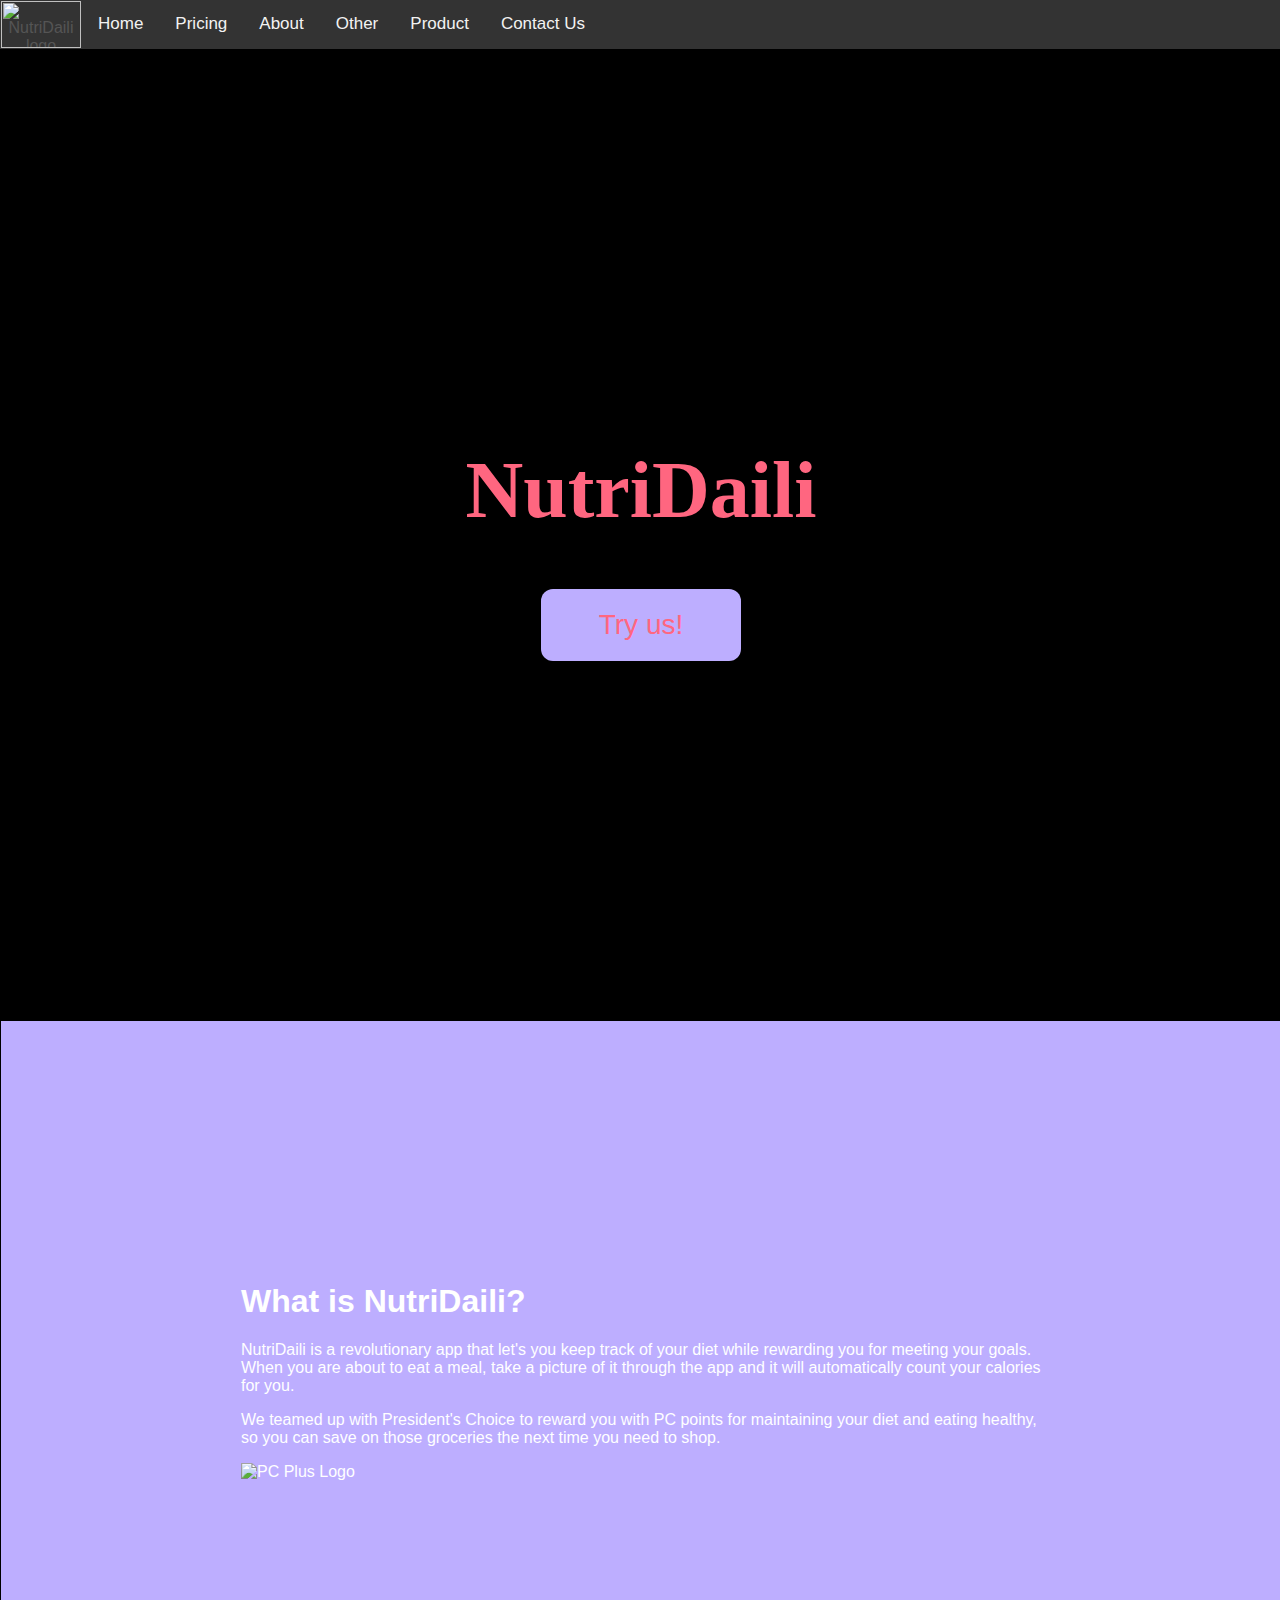
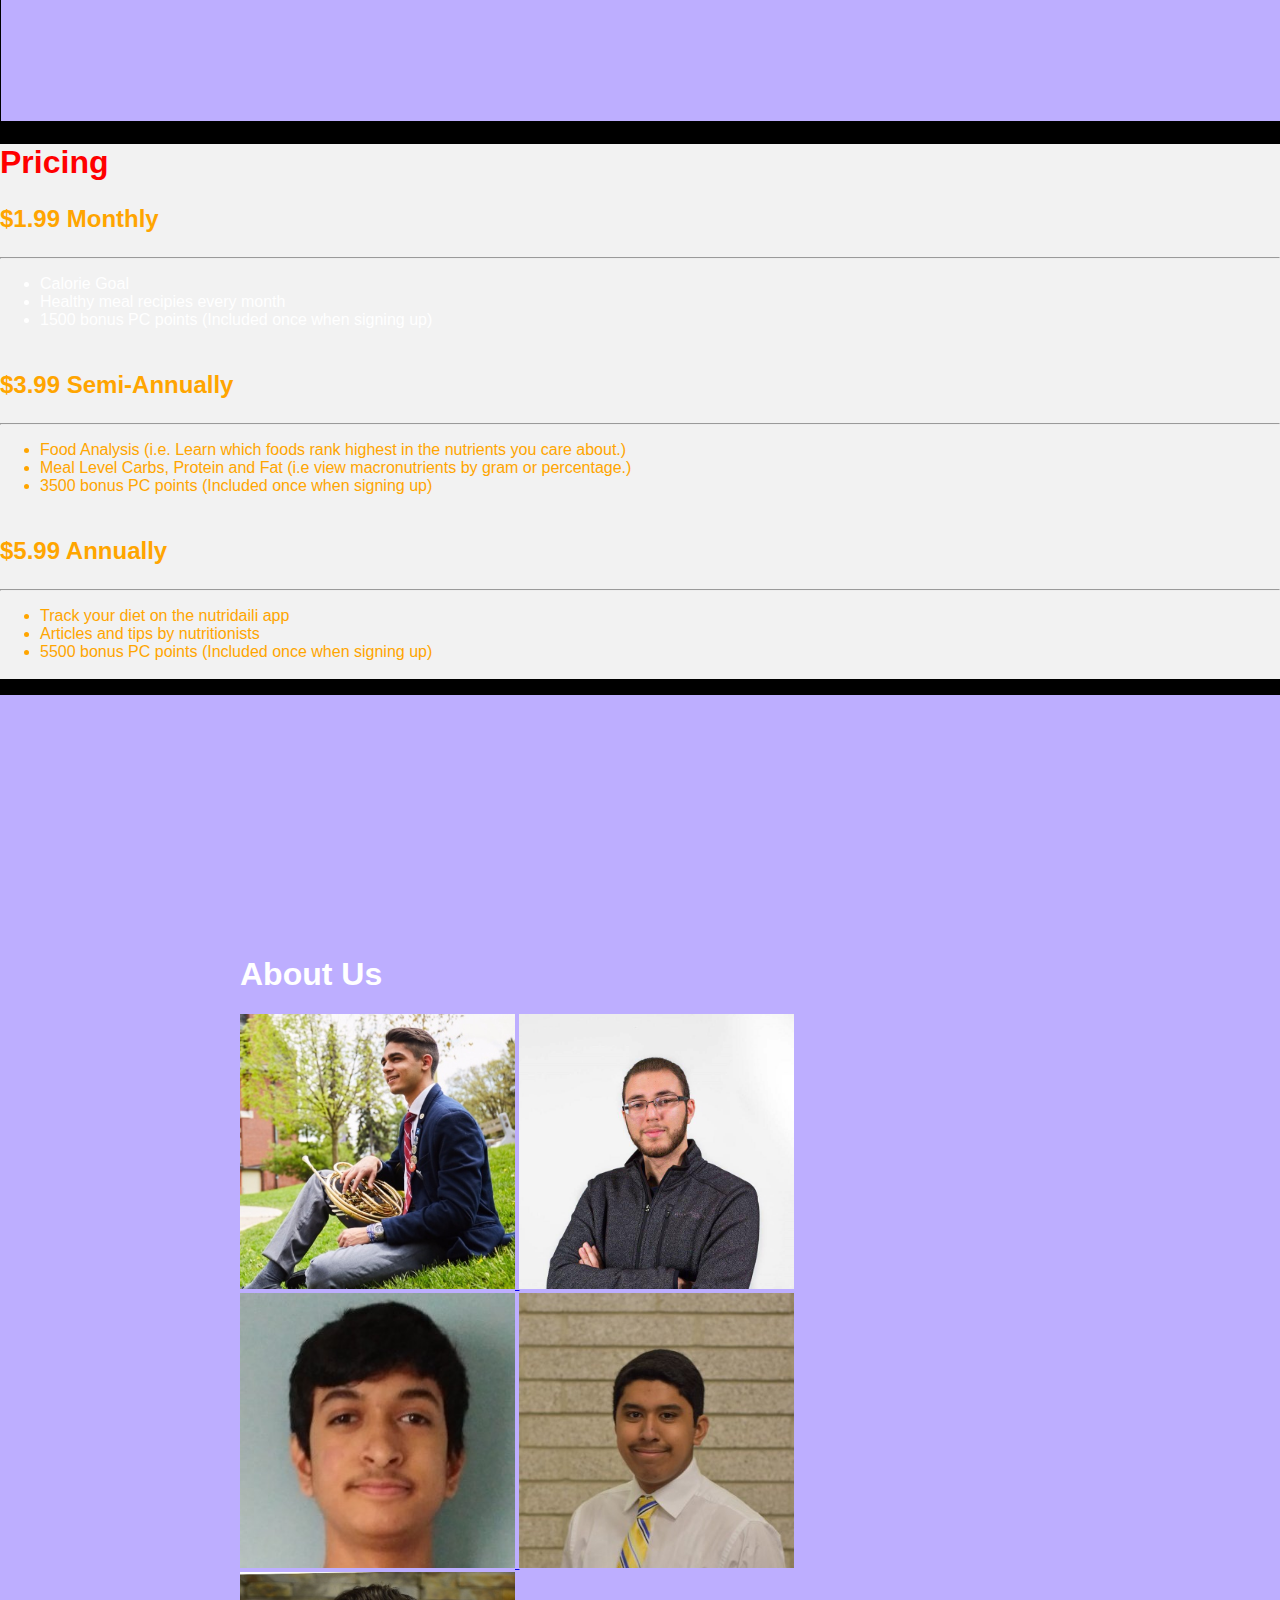
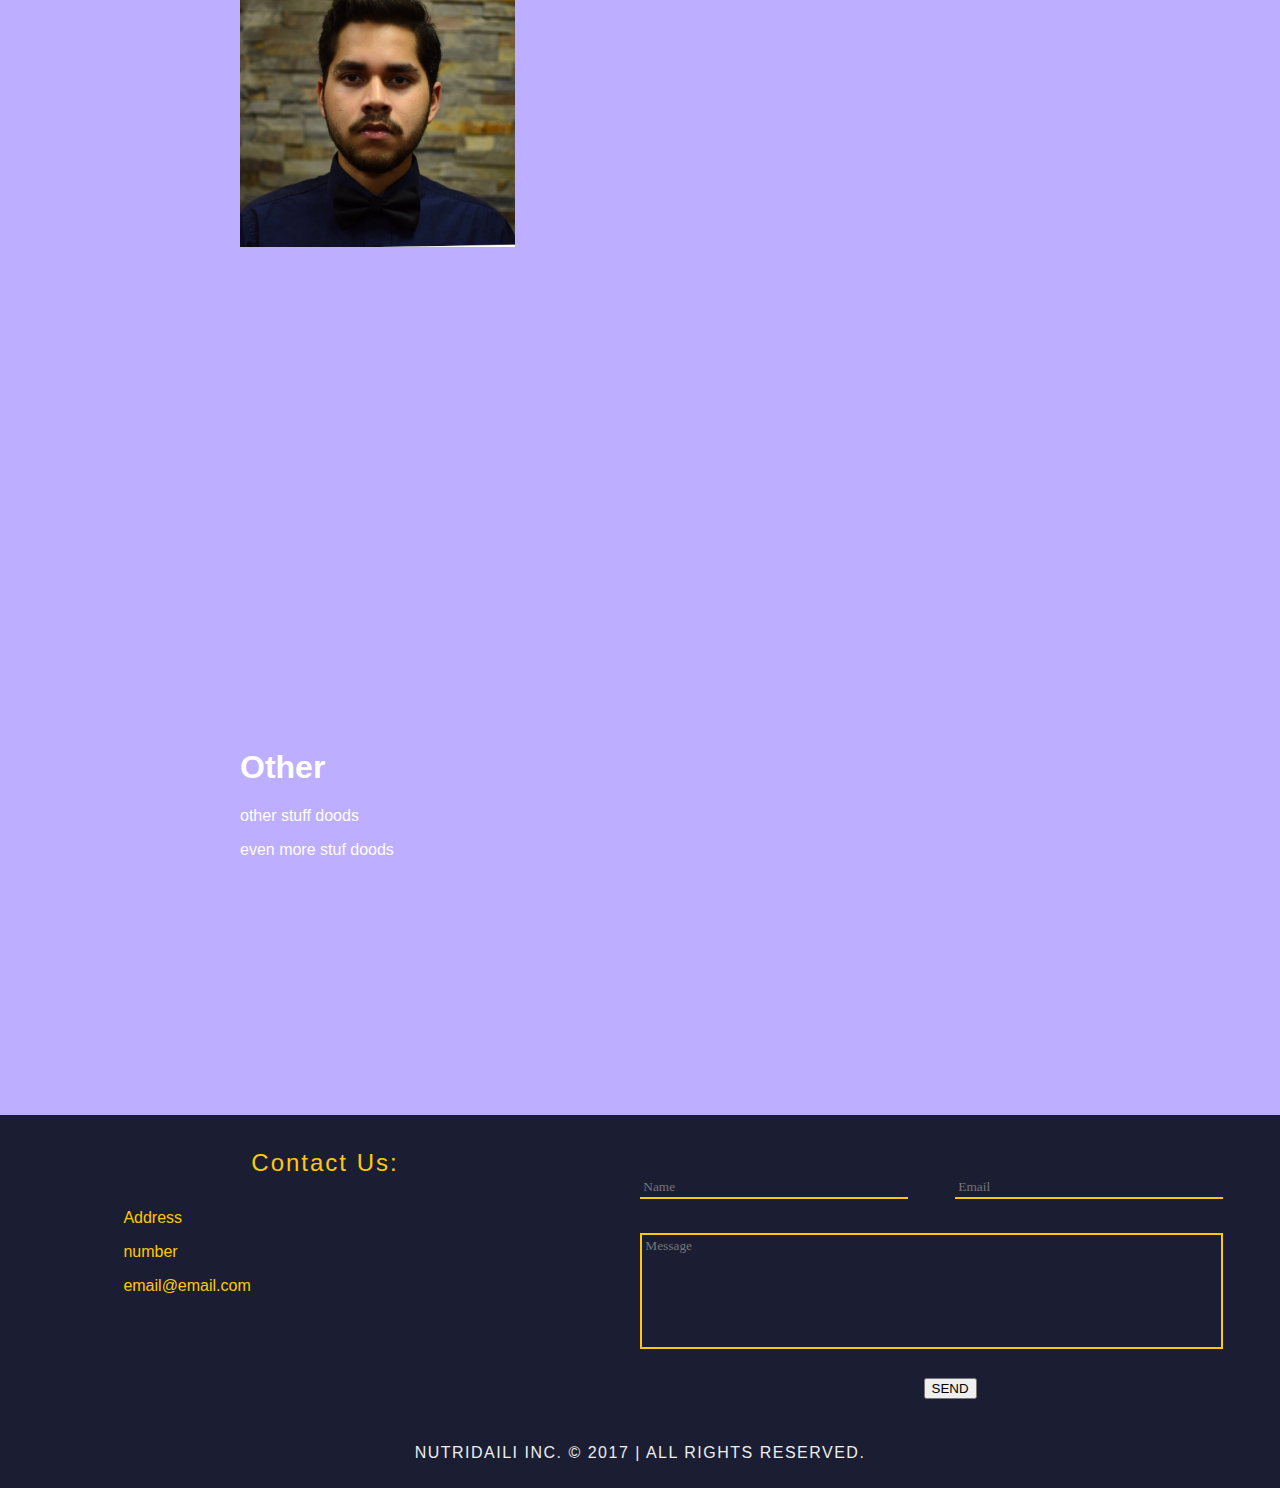
==== index.html @ c92d76b8 "modified pricing" ====
﻿<DOCTYPE! html>
<html>

<head>
  <link rel="StyleSheet" href="style.css">
  <meta charset="utf-8" />
  <title style="text-align:center;"> NutriDaili </title style="text-align:center;">
  <meta name="Developers" content="FaizChishtie, Rohyr, wazaf0704, arese1999, amous123">
  <link href="about_style.css" type="text/css" rel="StyleSheet">
  <script type="text/javascript">
      function toggle_visibility(id) {
          var e = document.getElementById(id);
          if (e.style.display == 'block')
              e.style.display = 'none';
          else
              e.style.display = 'block';
      }
  </script>
  <meta name="viewport" content="width=device-width, initial-scale=1.0">
</head>
<body>

<div class="topnav" id="myTopnav">
  <img src="image1.JPG" alt="NutriDaili logo" width="80" height="47">
  <a href="index.html">Home</a>
  <a href="#pricing">Pricing</a>
  <a href="#about">About</a>
  <a href="#other">Other</a>
  <a href="product.html">Product</a>
  <a href="#contact">Contact Us</a>
</div>

<div class="main">
  <header>
     <h1 id="MainTitle">NutriDaili</h1>
     <a href="product.html"> <button class="button"> Try us! </button></a>
  </header>


  <article>
    <h1>What is NutriDaili?</h1>
    <p>NutriDaili is a revolutionary app that let's you keep track of your diet while rewarding you for meeting your goals. When you are about to eat a meal, take a picture of it through the app and it will automatically count your calories for you.</p>
    <p>We teamed up with President's Choice to reward you with PC points for maintaining your diet and eating healthy, so you can save on those groceries the next time you need to shop.</p>
    <img src="pc-plus-logo.png" alt="PC Plus Logo">
  </article>

 </div>

<div class = "pricing">
<h1> <font color="red"> Pricing </font></h1>
<h2><p>$1.99 Monthly</p> </h2><hr>

<ul> 

	<font color="white">
	<li>Calorie Goal</li>
	<li>Healthy meal recipies every month</li>
	<li>1500 bonus PC points (Included once when signing up)</li>
	</font>
<br>

</ul>
<h2><p>$3.99 Semi-Annually</p> </h2><hr> 
<ul> 


	<li>Food Analysis (i.e. Learn which foods rank highest in the nutrients you care about.)</li>
	<li>Meal Level Carbs, Protein and Fat (i.e view macronutrients by gram or percentage.)</li>
	<li>3500 bonus PC points (Included once when signing up)</li>

<br>
</ul>

<h2><p>$5.99 Annually</p> </h2><hr>  
<ul> 


	<li>Track your diet on the nutridaili app</li>
	<li>Articles and tips by nutritionists</li>
	<li>5500 bonus PC points (Included once when signing up)</li>

<br>

</ul>

</div>

  <article id="about">
    <div id="faiz-up" class="up-pos">
        <div id="up-wrapper">
            <div id="up-container">
	        <h3 style="color: black;">Faizaan Chishtie</h3>
                <p style="color: black;">He is a gent</p>
                <p><a href="javascript:void(0)" onclick="toggle_visibility('faiz-up');">Close</a></p>
            </div>
        </div>
    </div>
    <div id="alex-up" class="up-pos">
        <div id="up-wrapper">
            <div id="up-container">
	        <h3 style="color: black;">Alex Moussa</h3>
                <p style="color: black;">He is a gent</p>
                <p><a href="javascript:void(0)" onclick="toggle_visibility('alex-up');">Close</a></p>
            </div>
        </div>
    </div>
    <div id="rohan-up" class="up-pos">
        <div id="up-wrapper">
            <div id="up-container">
	        <h3 style="color: black;">Rohan Prasad</h3>
                <p style="color: black;">He is a gent</p>
                <p><a href="javascript:void(0)" onclick="toggle_visibility('rohan-up');">Close</a></p>
            </div>
        </div>
    </div>
    <div id="anton-up" class="up-pos">
        <div id="up-wrapper">
            <div id="up-container">
	        <h3 style="color: black;">Antonio Resendiz Jr.</h3>
                <p style="color: black;">He is a gent</p>
                <p><a href="javascript:void(0)" onclick="toggle_visibility('anton-up');">Close</a></p>
            </div>
        </div>
    </div>
    <div id="waleed-up" class="up-pos">
        <div id="up-wrapper">
            <div id="up-container">
	        <h3 style="color: black;">Waleed Zafar</h3>
                <p style="color: black;">He is a gent</p>
                <p><a href="javascript:void(0)" onclick="toggle_visibility('waleed-up');">Close</a></p>
            </div>
        </div>
    </div>
    <h1>About Us</h1>
    <a href="javascript:void(0)" onclick="toggle_visibility('faiz-up');">
    	<img src="faiz.jpg" alt="Faiz" style="width:275px;height:275px;">
    </a>
    <a href="javascript:void(0)" onclick="toggle_visibility('alex-up');">
    	<img src="alex.jpg" alt="Alex" style="width:275px;height:275px;">
    </a>
    <a href="javascript:void(0)" onclick="toggle_visibility('rohan-up');">
    	<img src="rohan.jpg" alt="Rohan" style="width:275px;height:275px;">
    </a>
    <a href="javascript:void(0)" onclick="toggle_visibility('anton-up');">
    	<img src="anton.jpg" alt="Antonio" style="width:275px;height:275px;">
    </a>
    <a href="javascript:void(0)" onclick="toggle_visibility('waleed-up');">
    	<img src="waleed.jpg" alt="Waleed" style="width:275px;height:275px;">
    </a>
  </article>

  <article id="other">
    <h1>Other</h1>
    <p>other stuff doods
    <p>even more stuf doods
  </article>

  <footer class="color" id="contact">
    <div id="contact-content">
        <div id="contact-info">
          <p id="contact-title">Contact Us:</p>
            <p class="contact-stuff" id="contact-info-first">Address</p>
            <p class="contact-stuff">number</p>
            <p class="contact-stuff">email@email.com</p>
        </div>
        <div id="contact-form">
            <div id="name-elements">
                <p id="contact-name">Name</p>
                <input id="contact-name-box" placeholder="Name"/>
            </div>
            <div id="email-elements">
                <p id="contact-email">Email</p>
                <input id="contact-email-box" placeholder="Email"/>
            </div>
            <div id="message-elements">
                <p id="contact-message">Message</p>
                <textarea rows="7" id="contact-message-box" placeholder="Message"></textarea>
            </div>
            <div id="bottom-button">
                <button id="contact-button">SEND</button>
            </div>
        </div>
    </div>
  <div id="contact-bottom">
    <p id="copyright">NUTRIDAILI INC. © 2017 | ALL RIGHTS RESERVED.</p>
  </div>
  </footer>

  </div>
</body>

</html>
---- style.css ----
body {
  background-color: black;
  width: 100%;
  margin: 0;
  padding: 0;
  font-family: Verdana;
}
/* Navbar */
/* Add a black background color to the top navigation */
.topnav {
    background-color: #333;
    overflow: hidden;
    position: fixed;
    top: 0;
    width: 100%;
}
/* Style the links inside the navigation bar */
div.topnav img{
  float: left;
  text-align: center;
  border: 1px solid #333;
}
.topnav a {
    float: left;
    display: block;
    color: #f2f2f2;
    text-align: center;
    padding: 14px 16px;
    text-decoration: none;
    font-size: 17px;
}
/* Change the color of links on hover */
.topnav a:hover {
    background-color: #ddd;
    color: black;
}
/* Add a color to the active/current link */
.topnav a.active {
    background-color: #4CAF50;
    color: white;
}

/* NavBar*/

div.main {
    width: 100%;
    border: 1px solid black;
    margin-top: 30px;
}

div.pricing{
  background-color:#f2f2f2;
   color: orange;
   margin-top: 0px;
   padding: 0;
}
table#pricing, th#pricing, td#pricing {
  	color: white ;
  	margin-bottom: 10px ;
  	padding: 30px ;
  }

  .boxes {
	font weight: 10px
  }



header {
    padding: 360;
    background-image: url("https://images.unsplash.com/photo-1490818387583-1baba5e638af?dpr=1&auto=compress,format&fit=crop&w=1531&h=&q=80&cs=tinysrgb&crop=");
    background-image: cover;
    background-attachment: fixed;
    color: black;
    text-align: center;
}
footer{
  padding: 10;
  background-color: black;
  color: #FFC80A;
  clear: left;
  text-align: center;

}
article {
    margin-left: 0px;
    padding: 15em;
    overflow: hidden;
    color: white;
    background-color: #bdaeff;
}

.button {
    position: relative;
    background-color: #bdaeff;
    border: none;
    font-size: 28px;
    color: #ff6680;
    padding: 20px;
    width: 200px;
    text-align: center;
    text-decoration: none;
    overflow: hidden;
    display: inline-block;
}

.button {border-radius: 12px;}

.button:hover {
  background-color: #ff6680;
  color: #bdaeff;
  cursor: pointer;
  }

.button:active {
  background-color: white;
  color: black;
  }

#MainTitle {
  text-align: center;
  font-family: cursive;
  font-size: 80;
  color: #ff6680;
}

/*CONTACT*/
#contact {
    height: auto;
    position: relative;
    justify-content: center;
    z-index: 1;
    overflow: hidden;
    background-color: #1b1e33;
}

#contact-content {
    position: relative;
    justify-content: center;
    display: flex;
    z-index: 2;
    margin-top: 0%;
    overflow: hidden;
}

#contact-info {
    width: 50%;
    z-index: 3;
    text-align: left;
    position: relative;
}

#contact-form {
    width: 50%;
    z-index: 3;
    text-align: left;
    display: block;
}

#contact-bottom {
    width: 100%;
    font-size: 2em;
    text-align: center;
    float: center;
}

#contact-title {
    font-size: 1.5em;
    text-align: center;
    z-index: 1;
    letter-spacing: 2px;
    padding-top: 0%;
}

.contact-stuff {
    font-size: 1em;
    z-index: 4;
    margin-left: 18%;
}

#contact-info-first {
    margin-top: 5%;
}

#contact-name-box, #contact-email-box {
    background-color: transparent;
    color: #FFC80A;
    padding: 0.25em 0.25em;
    outline: none;
    outline-style: none;
    border-top: none;
    border-left: none;
    border-right: none;
    border-bottom: solid #FFC80A 2px;
    width: 85%;
}

::-webkit-input-placeholder {
    font-family: montserrat;
}

#name-elements, #email-elements {
    width: 50%;
    float: left;
}

#message-elements {
    margin-top: 10%;
}

#contact-message-box {
    background-color: transparent;
    color: #FFC80A;
    padding: 0.25em 0.25em;
    outline: none;
    outline-style: none;
    border: solid #FFC80A 2px;
    width: 92.5%;
    resize: none;
}

#contact-name, #contact-email, #contact-message {
    fontsize: 1em;
    visibility: hidden;
}

#bottom-button {
    width: 92.5%;
    content-align: center;
    padding: 0px 45%;
}

#contact-button {
    margin-top: 5%;
    margin-bottom: 5%;
}

/* copyright */
p#copyright {
    font-size: 50%;
    color: #eeeeee;
    font-weight: 300;
    letter-spacing: 0.09375em;
    transition-duration: 0.3s;
}

p#copyright:hover {
    cursor: pointer;
    color: #FFC80A;
    transform: scale(1.05,1.05);
    transition-duration: 0.3s;
}

#footer-copyright {
    display: flex;
    justify-content: center;
    cursor: pointer;
}
---- about_style.css ----
body { 
    overflow-y: scroll; 
    padding: 0; 
    font-family: Arial; 
    font-size: 16px; 
    color: #555; 
    height: 2000px;
}

.up-pos{display: none; positon: fixed; top: 0; left: 0;}
#up-wrapper{width: 500px; margin: 70px auto; text-align: left;}
#up-container{background-color: #FFF; padding: 20px;}
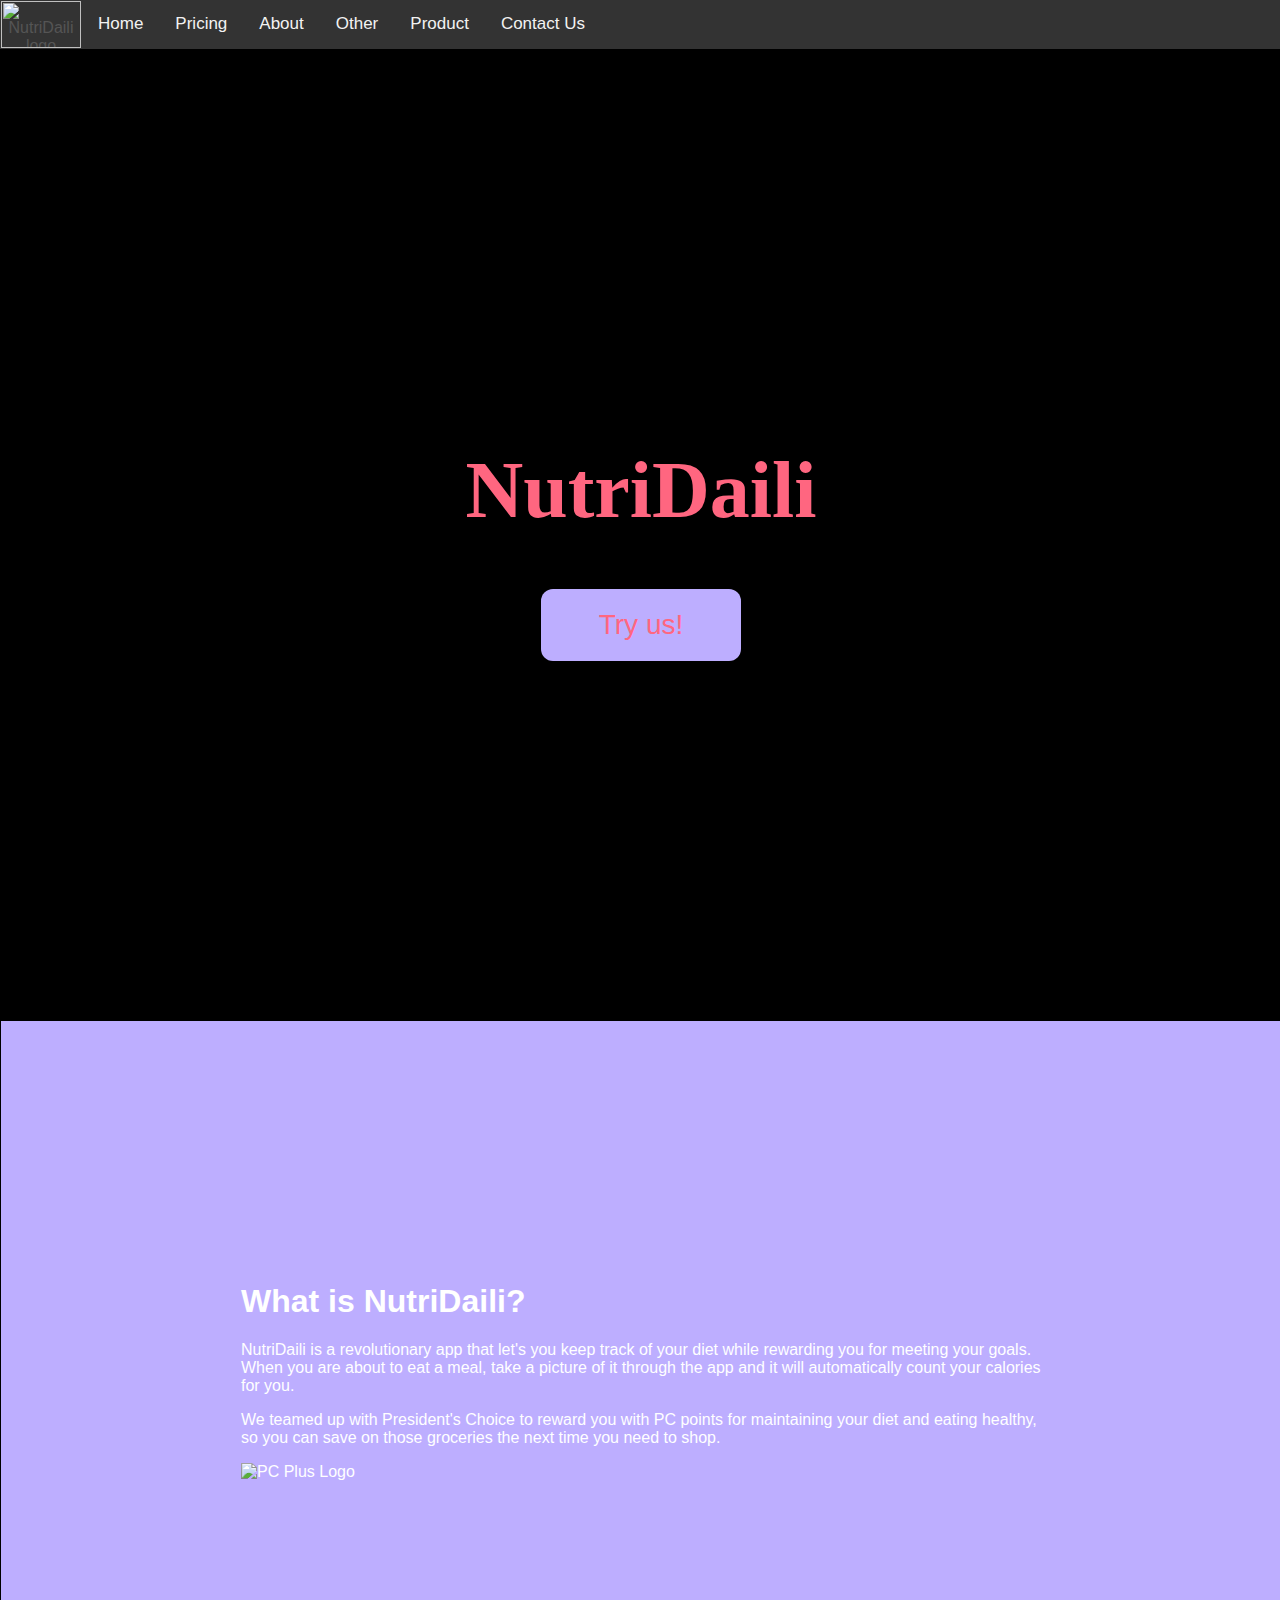
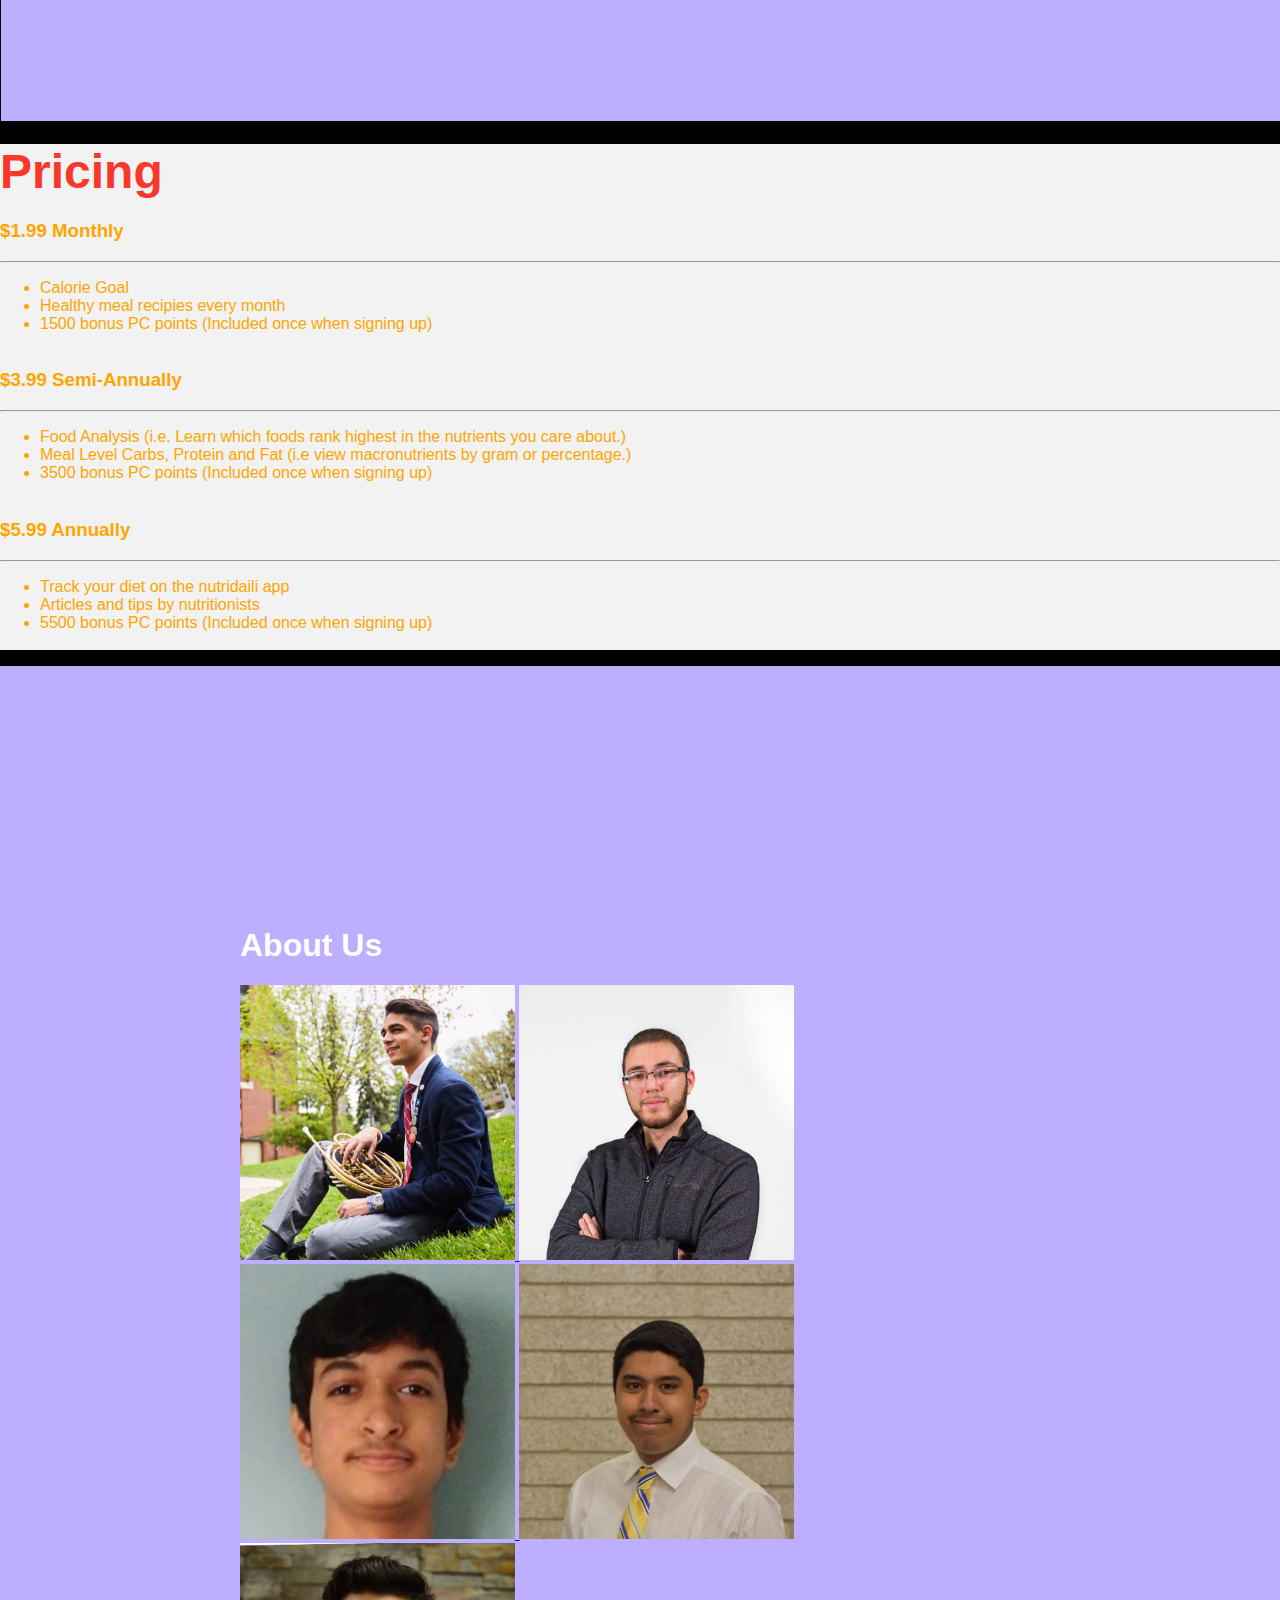
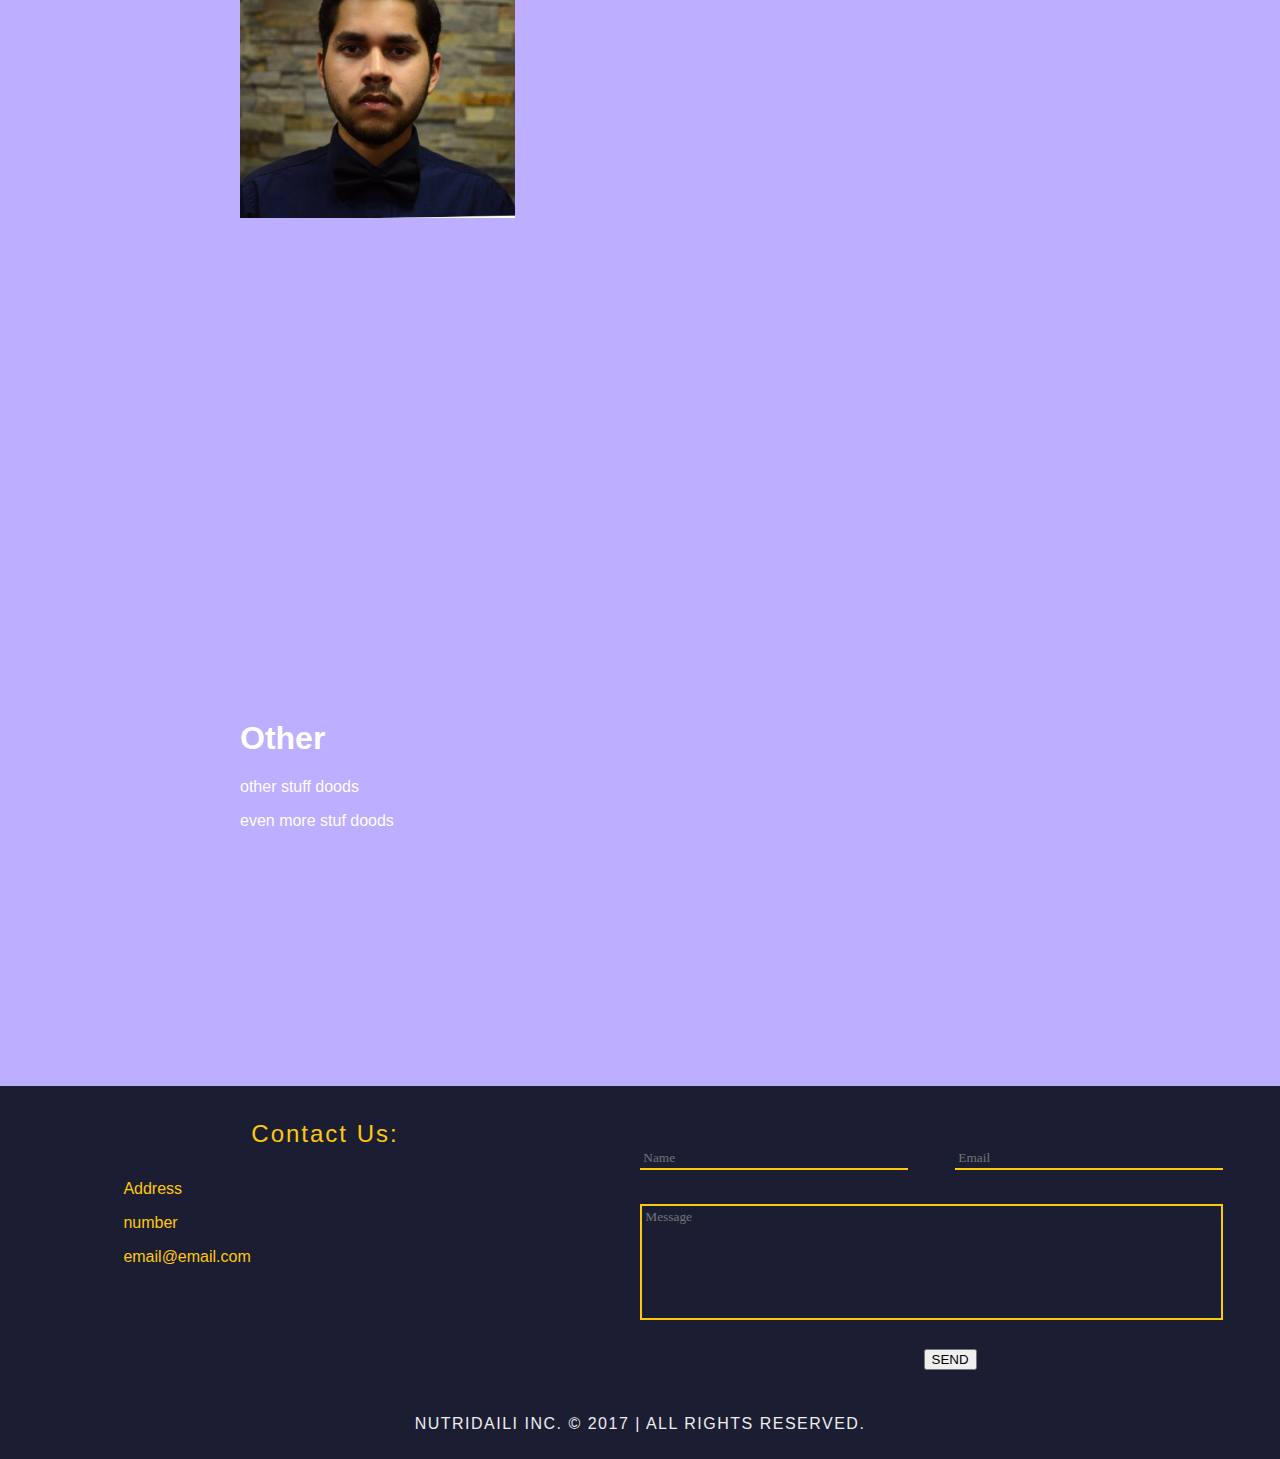
==== commit f82eaaba: "modifying pricing" ====
--- a/index.html
+++ b/index.html
@@ -47,20 +47,20 @@
  </div>
 
 <div class = "pricing">
-<h1> <font color="red"> Pricing </font></h1>
-<h2><p>$1.99 Monthly</p> </h2><hr>
+<h1> <font size= "14" color= F6392A> Pricing </font></h1>
+<h3><p>$1.99 Monthly</p> </h3><hr>
 
 <ul> 
 
-	<font color="white">
+
 	<li>Calorie Goal</li>
 	<li>Healthy meal recipies every month</li>
 	<li>1500 bonus PC points (Included once when signing up)</li>
-	</font>
+	
 <br>
 
 </ul>
-<h2><p>$3.99 Semi-Annually</p> </h2><hr> 
+<h3><p>$3.99 Semi-Annually</p> </h3><hr> 
 <ul> 
 
 
@@ -71,7 +71,7 @@
 <br>
 </ul>
 
-<h2><p>$5.99 Annually</p> </h2><hr>  
+<h3><p>$5.99 Annually</p> </h3><hr>  
 <ul> 
 
 
--- a/style.css
+++ b/style.css
@@ -30,10 +30,10 @@
     text-decoration: none;
     font-size: 17px;
 }
-/* Change the color of links on hover */
+/* Change the color of links on hover #ddd*/
 .topnav a:hover {
-    background-color: #ddd;
-    color: black;
+    background-color: white;
+    color: #FFC80A;
 }
 /* Add a color to the active/current link */
 .topnav a.active {
@@ -62,9 +62,18 @@
   }
 
   .boxes {
-	font weight: 10px
-  }
-
+  	font-size: 40px;
+  	font-weight: bold;
+  	padding: 10px ;
+  	border: 1px black solid ;
+
+  }
+
+  .boxes:hover{
+
+  	font-size: 60px ;
+
+  }
 
 
 header {
@@ -77,7 +86,7 @@
 }
 footer{
   padding: 10;
-  background-color: black;
+  background-color: #1b1e33;
   color: #FFC80A;
   clear: left;
   text-align: center;
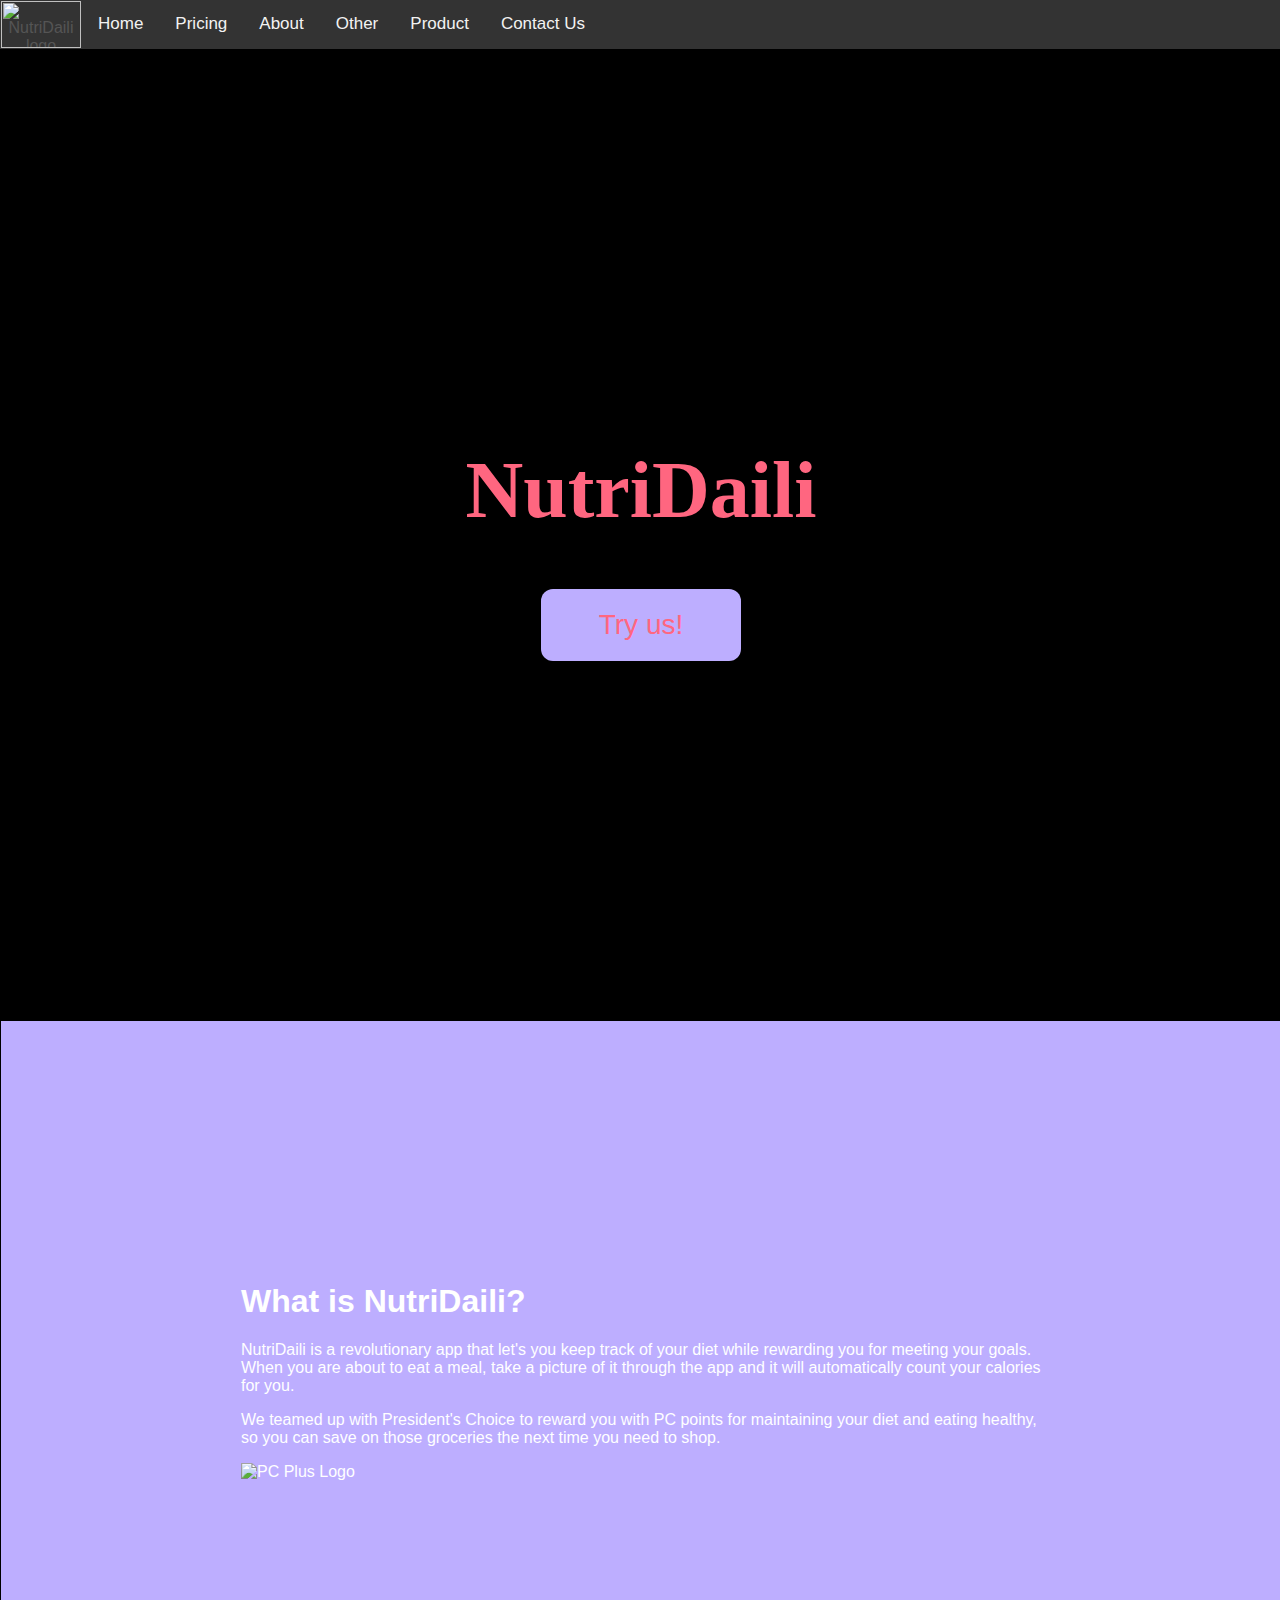
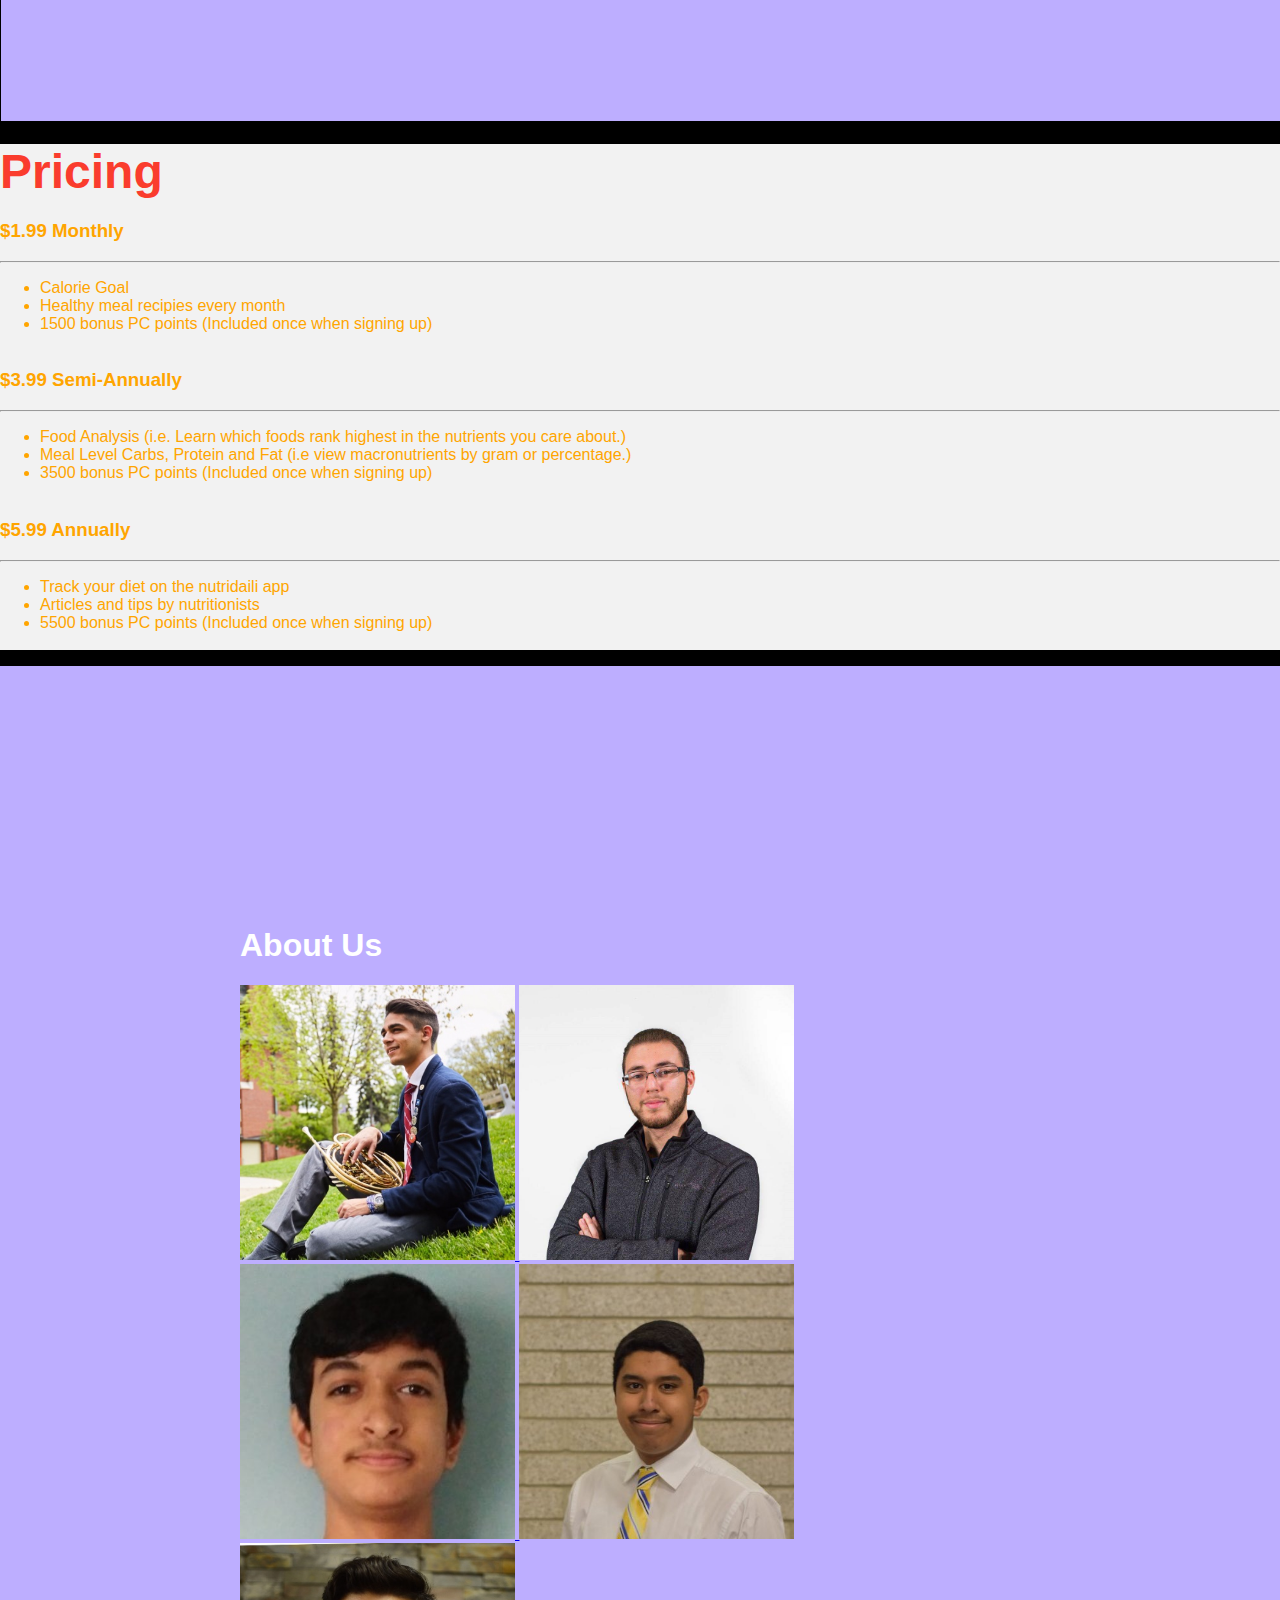
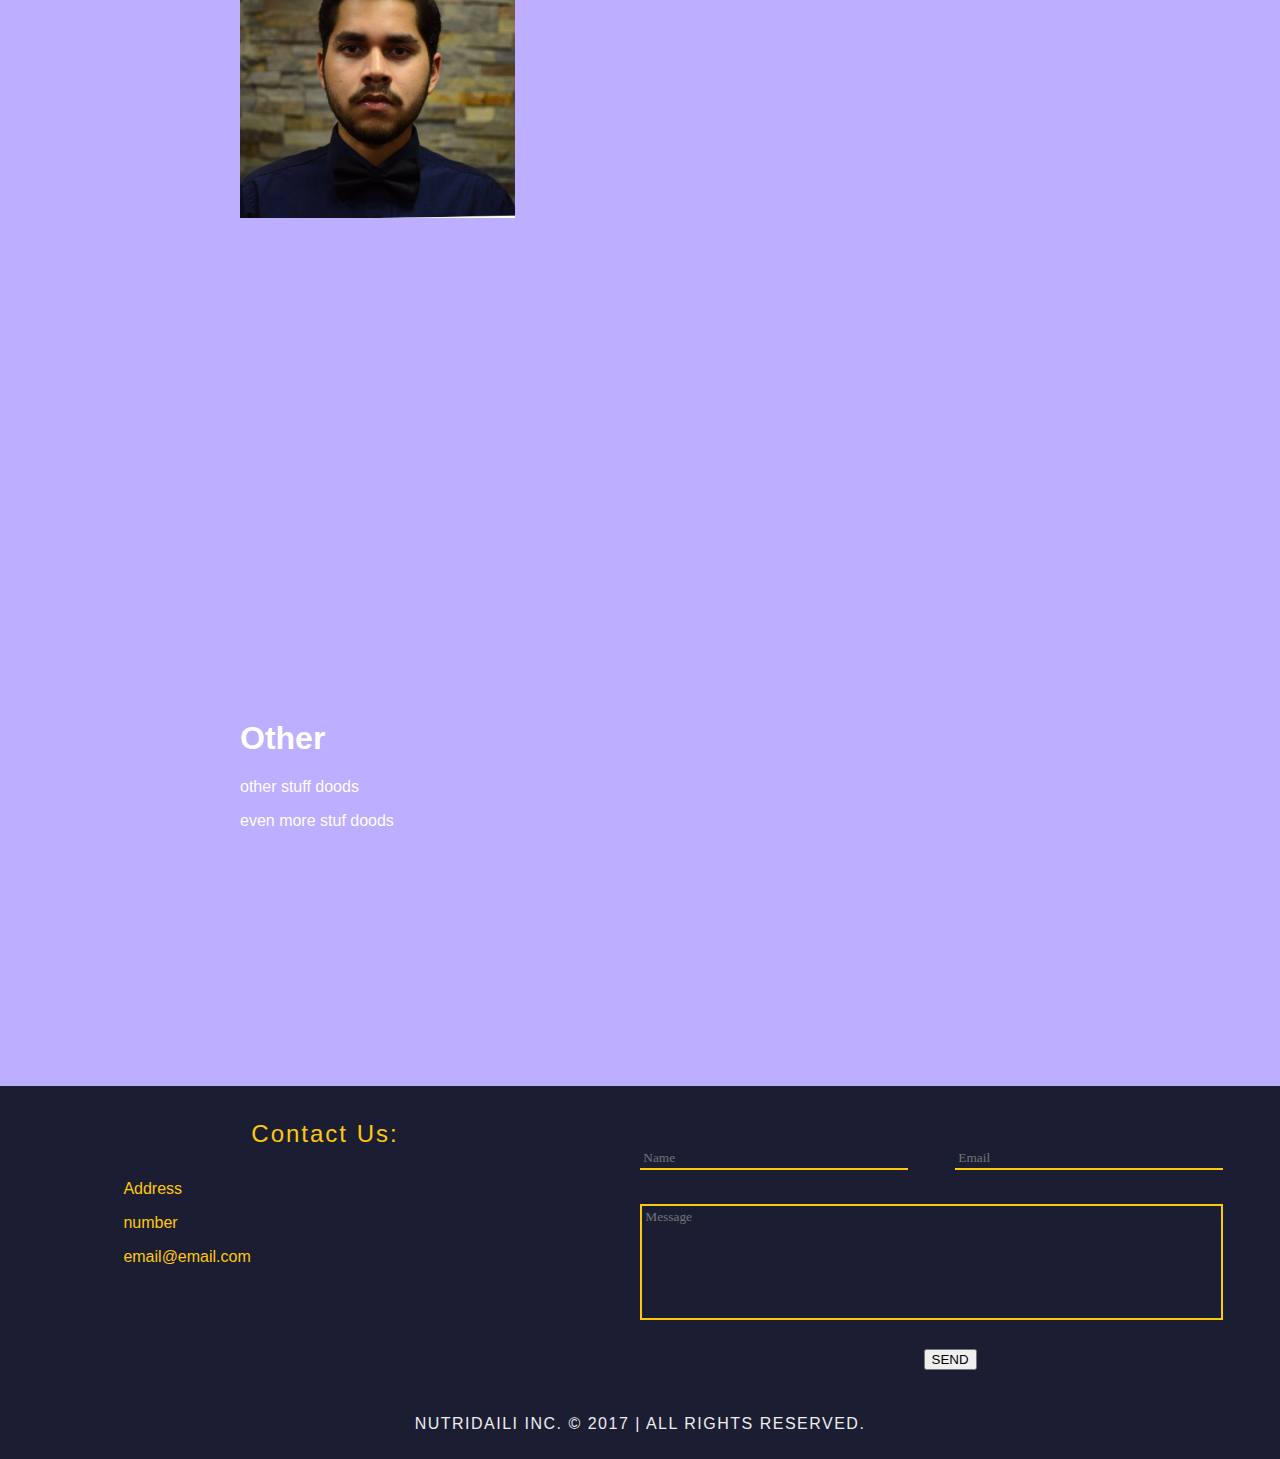
==== commit b66d5332: "modifying pricing" ====
--- a/index.html
+++ b/index.html
@@ -47,7 +47,7 @@
  </div>
 
 <div class = "pricing">
-<h1> <font size= "14" color= F6392A> Pricing </font></h1>
+<h1> <font size= "14" color= "#FA3C2D"> Pricing </font></h1>
 <h3><p>$1.99 Monthly</p> </h3><hr>
 
 <ul> 
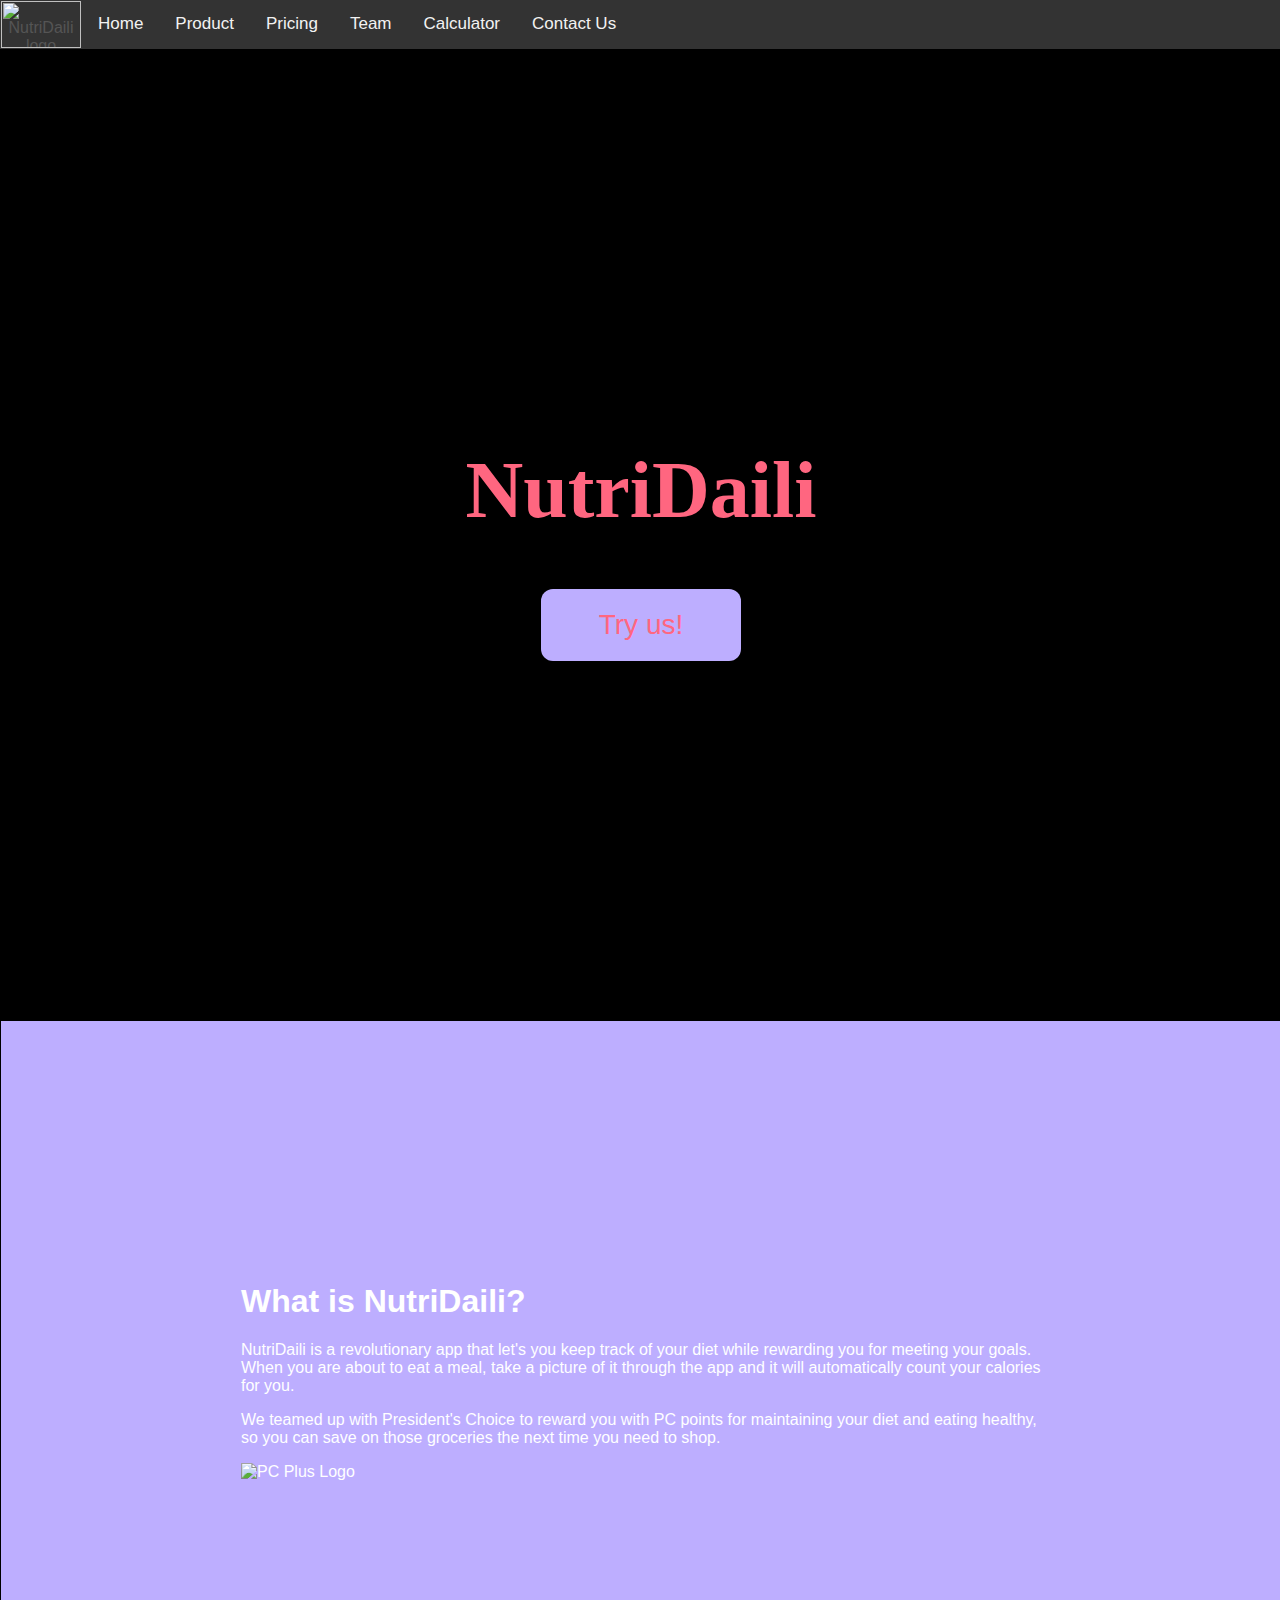
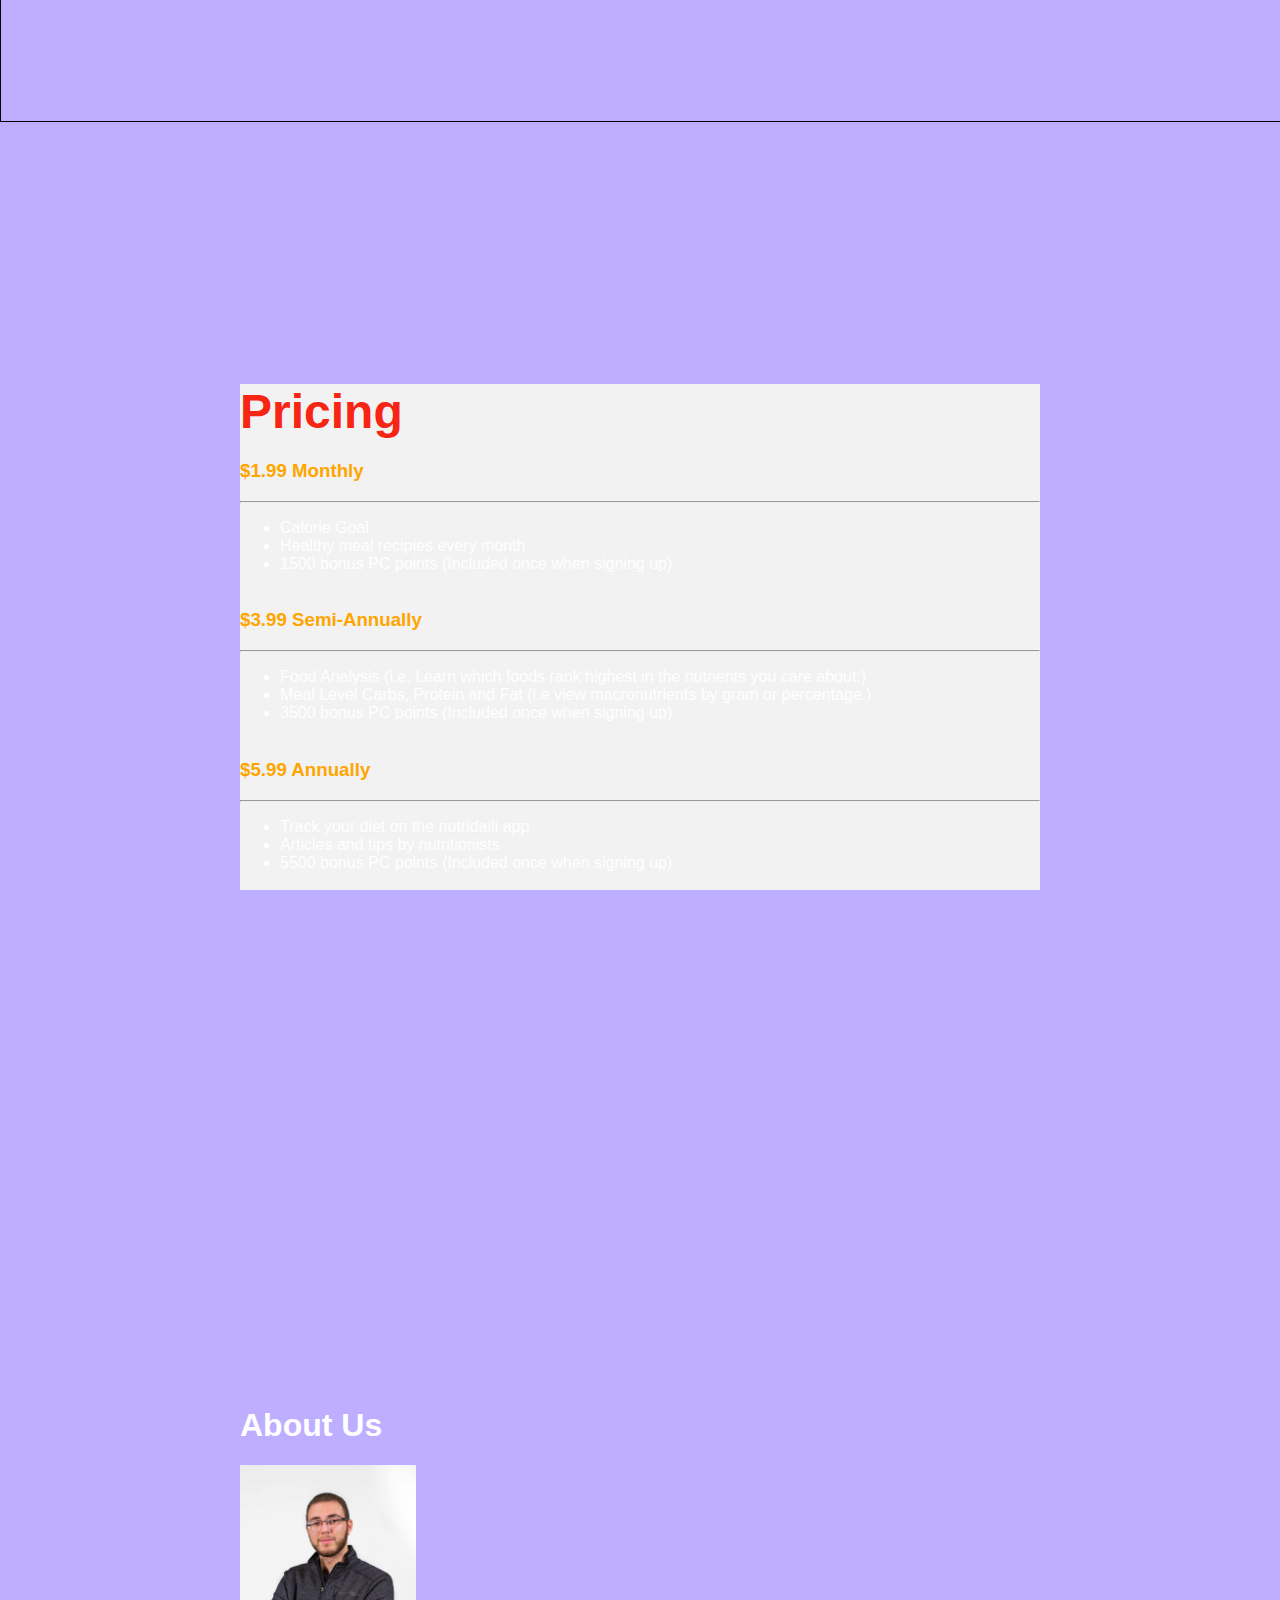
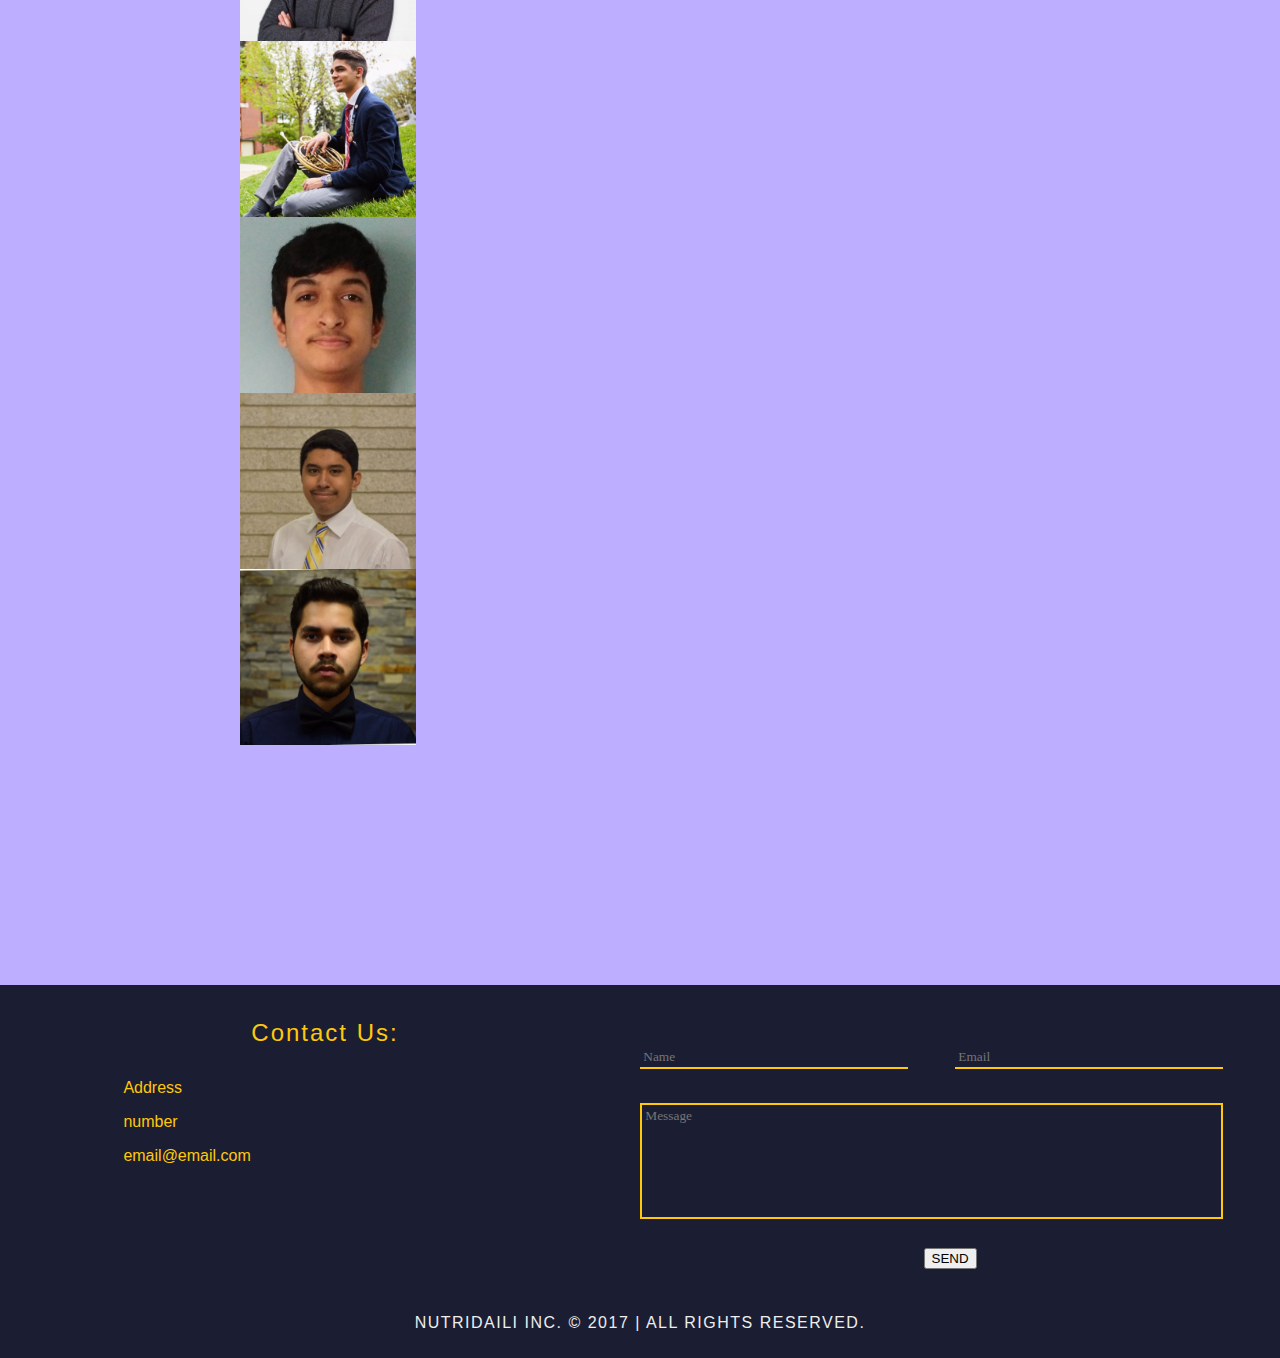
==== commit 8fdbea44: "small mod to about us" ====
--- a/index.html
+++ b/index.html
@@ -23,10 +23,10 @@
 <div class="topnav" id="myTopnav">
   <img src="image1.JPG" alt="NutriDaili logo" width="80" height="47">
   <a href="index.html">Home</a>
+  <a href="#nutri">Product</a>
   <a href="#pricing">Pricing</a>
-  <a href="#about">About</a>
-  <a href="#other">Other</a>
-  <a href="product.html">Product</a>
+  <a href="#about">Team</a>
+  <a href="product.html">Calculator</a>
   <a href="#contact">Contact Us</a>
 </div>
 
@@ -37,7 +37,7 @@
   </header>
 
 
-  <article>
+  <article id="nutri">
     <h1>What is NutriDaili?</h1>
     <p>NutriDaili is a revolutionary app that let's you keep track of your diet while rewarding you for meeting your goals. When you are about to eat a meal, take a picture of it through the app and it will automatically count your calories for you.</p>
     <p>We teamed up with President's Choice to reward you with PC points for maintaining your diet and eating healthy, so you can save on those groceries the next time you need to shop.</p>
@@ -46,113 +46,161 @@
 
  </div>
 
+<article id="pricing">
 <div class = "pricing">
-<h1> <font size= "14" color= "#FA3C2D"> Pricing </font></h1>
+<h1> <font size= "14" color= "#F72514"> Pricing </font></h1>
 <h3><p>$1.99 Monthly</p> </h3><hr>
 
-<ul> 
-
-
+<ul>
+
+	<font color="white">
 	<li>Calorie Goal</li>
 	<li>Healthy meal recipies every month</li>
 	<li>1500 bonus PC points (Included once when signing up)</li>
-	
+	</font>
 <br>
 
 </ul>
-<h3><p>$3.99 Semi-Annually</p> </h3><hr> 
-<ul> 
-
-
+<h3><p>$3.99 Semi-Annually</p> </h3><hr>
+<ul>
+
+	<font color="white">
 	<li>Food Analysis (i.e. Learn which foods rank highest in the nutrients you care about.)</li>
 	<li>Meal Level Carbs, Protein and Fat (i.e view macronutrients by gram or percentage.)</li>
 	<li>3500 bonus PC points (Included once when signing up)</li>
-
+	</font>
 <br>
 </ul>
 
-<h3><p>$5.99 Annually</p> </h3><hr>  
-<ul> 
-
-
+<h3><p>$5.99 Annually</p> </h3><hr>
+<ul>
+
+	<font color="white">
 	<li>Track your diet on the nutridaili app</li>
 	<li>Articles and tips by nutritionists</li>
 	<li>5500 bonus PC points (Included once when signing up)</li>
-
+	</font>
 <br>
 
 </ul>
 
 </div>
-
-  <article id="about">
-    <div id="faiz-up" class="up-pos">
-        <div id="up-wrapper">
-            <div id="up-container">
-	        <h3 style="color: black;">Faizaan Chishtie</h3>
-                <p style="color: black;">He is a gent</p>
-                <p><a href="javascript:void(0)" onclick="toggle_visibility('faiz-up');">Close</a></p>
-            </div>
-        </div>
-    </div>
-    <div id="alex-up" class="up-pos">
-        <div id="up-wrapper">
-            <div id="up-container">
-	        <h3 style="color: black;">Alex Moussa</h3>
-                <p style="color: black;">He is a gent</p>
-                <p><a href="javascript:void(0)" onclick="toggle_visibility('alex-up');">Close</a></p>
-            </div>
-        </div>
-    </div>
-    <div id="rohan-up" class="up-pos">
-        <div id="up-wrapper">
-            <div id="up-container">
-	        <h3 style="color: black;">Rohan Prasad</h3>
-                <p style="color: black;">He is a gent</p>
-                <p><a href="javascript:void(0)" onclick="toggle_visibility('rohan-up');">Close</a></p>
-            </div>
-        </div>
-    </div>
-    <div id="anton-up" class="up-pos">
-        <div id="up-wrapper">
-            <div id="up-container">
-	        <h3 style="color: black;">Antonio Resendiz Jr.</h3>
-                <p style="color: black;">He is a gent</p>
-                <p><a href="javascript:void(0)" onclick="toggle_visibility('anton-up');">Close</a></p>
-            </div>
-        </div>
-    </div>
-    <div id="waleed-up" class="up-pos">
-        <div id="up-wrapper">
-            <div id="up-container">
-	        <h3 style="color: black;">Waleed Zafar</h3>
-                <p style="color: black;">He is a gent</p>
-                <p><a href="javascript:void(0)" onclick="toggle_visibility('waleed-up');">Close</a></p>
-            </div>
-        </div>
-    </div>
-    <h1>About Us</h1>
-    <a href="javascript:void(0)" onclick="toggle_visibility('faiz-up');">
-    	<img src="faiz.jpg" alt="Faiz" style="width:275px;height:275px;">
-    </a>
-    <a href="javascript:void(0)" onclick="toggle_visibility('alex-up');">
-    	<img src="alex.jpg" alt="Alex" style="width:275px;height:275px;">
-    </a>
-    <a href="javascript:void(0)" onclick="toggle_visibility('rohan-up');">
-    	<img src="rohan.jpg" alt="Rohan" style="width:275px;height:275px;">
-    </a>
-    <a href="javascript:void(0)" onclick="toggle_visibility('anton-up');">
-    	<img src="anton.jpg" alt="Antonio" style="width:275px;height:275px;">
-    </a>
-    <a href="javascript:void(0)" onclick="toggle_visibility('waleed-up');">
-    	<img src="waleed.jpg" alt="Waleed" style="width:275px;height:275px;">
-    </a>
-  </article>
-
-  <article id="other">
-    <h1>Other</h1>
-    <p>other stuff doods
-    <p>even more stuf doods
+</article>
+<article id="about">
+        <h1>About Us</h1>
+
+    <div class="row">
+      <div class="column">
+        <div class="card">
+          <a href="javascript:void(0)" onclick="toggle_visibility('alex-up');">
+            <img src="alex.jpg" alt="Alex" style="width:176px;height:176px;">
+          </a>
+          <div class="container">
+            <div id="alex-up" class="up-pos">
+              <div id="up-wrapper">
+                  <div id="up-container" style="width:29%; background-color: black; text-align: center;">
+                  <h2>Alex Moussa</h2>
+                  <p class="title">CEO and Founder</p>
+                  <p>Some text that describes me lorem ipsum ipsum lorem.</p>
+                  <p>example@example.com</p>
+                  <p><button class="button">Contact</button></p>
+                  <p><a href="javascript:void(0)" onclick="toggle_visibility('alex-up');">Close</a></p>
+                </div>
+              </div>
+            </div>
+          </div>
+        </div>
+      </div>
+
+        <div class="column">
+          <div class="card">
+            <a href="javascript:void(0)" onclick="toggle_visibility('faiz-up');">
+            	<img src="faiz.jpg" alt="Faiz" style="width:176px;height:176px;">
+            </a>
+            <div class="container">
+              <div id="faiz-up" class="up-pos">
+                <div id="up-wrapper">
+                    <div id="up-container" style="width:29%; background-color: black; text-align: center;">
+                    <h2>Faizaan</h2>
+                    <p class="title">CEO and Founder</p>
+                    <p>Some text that describes me lorem ipsum ipsum lorem.</p>
+                    <p>example@example.com</p>
+                    <p><button class="button">Contact</button></p>
+                    <p><a href="javascript:void(0)" onclick="toggle_visibility('faiz-up');">Close</a></p>
+                  </div>
+                </div>
+              </div>
+            </div>
+          </div>
+        </div>
+
+        <div class="column">
+          <div class="card">
+            <a href="javascript:void(0)" onclick="toggle_visibility('rohan-up');">
+            	<img src="rohan.jpg" alt="Rohan" style="width:176px;height:176px;">
+            </a>
+            <div class="container">
+              <div id="rohan-up" class="up-pos">
+                <div id="up-wrapper">
+                    <div id="up-container" style="width:29%; background-color: black; text-align: center;">
+                    <h2>Rohan</h2>
+                    <p class="title">CEO and Founder</p>
+                    <p>Some text that describes me lorem ipsum ipsum lorem.</p>
+                    <p>example@example.com</p>
+                    <p><button class="button">Contact</button></p>
+                    <p><a href="javascript:void(0)" onclick="toggle_visibility('rohan-up');">Close</a></p>
+                  </div>
+                </div>
+              </div>
+            </div>
+          </div>
+        </div>
+
+        <div class="column">
+          <div class="card">
+            <a href="javascript:void(0)" onclick="toggle_visibility('anton-up');">
+            	<img src="anton.jpg" alt="Antonio" style="width:176px;height:176px;">
+            </a>
+            <div class="container">
+              <div id="anton-up" class="up-pos">
+                <div id="up-wrapper">
+                    <div id="up-container" style="width:29%; background-color: black; text-align: center;">
+                    <h2>Anton</h2>
+                    <p class="title">CEO and Founder</p>
+                    <p>Some text that describes me lorem ipsum ipsum lorem.</p>
+                    <p>example@example.com</p>
+                    <p><button class="button">Contact</button></p>
+                    <p><a href="javascript:void(0)" onclick="toggle_visibility('anton-up');">Close</a></p>
+                  </div>
+                </div>
+              </div>
+            </div>
+          </div>
+        </div>
+
+        <div class="column">
+          <div class="card">
+            <a href="javascript:void(0)" onclick="toggle_visibility('waleed-up');">
+            	<img src="waleed.jpg" alt="Waleed" style="width:176px;height:176px;">
+            </a>
+            <div class="container">
+              <div id="waleed-up" class="up-pos">
+                <div id="up-wrapper">
+                    <div id="up-container" style="width:29%; background-color: black; text-align: center;">
+                    <h2>Waleed</h2>
+                    <p class="title">CEO and Founder</p>
+                    <p>Some text that describes me lorem ipsum ipsum lorem.</p>
+                    <p>example@example.com</p>
+                    <p><button class="button">Contact</button></p>
+                    <p><a href="javascript:void(0)" onclick="toggle_visibility('waleed-up');">Close</a></p>
+                  </div>
+                </div>
+              </div>
+            </div>
+          </div>
+        </div>
+      </div>
+
   </article>
 
   <footer class="color" id="contact">
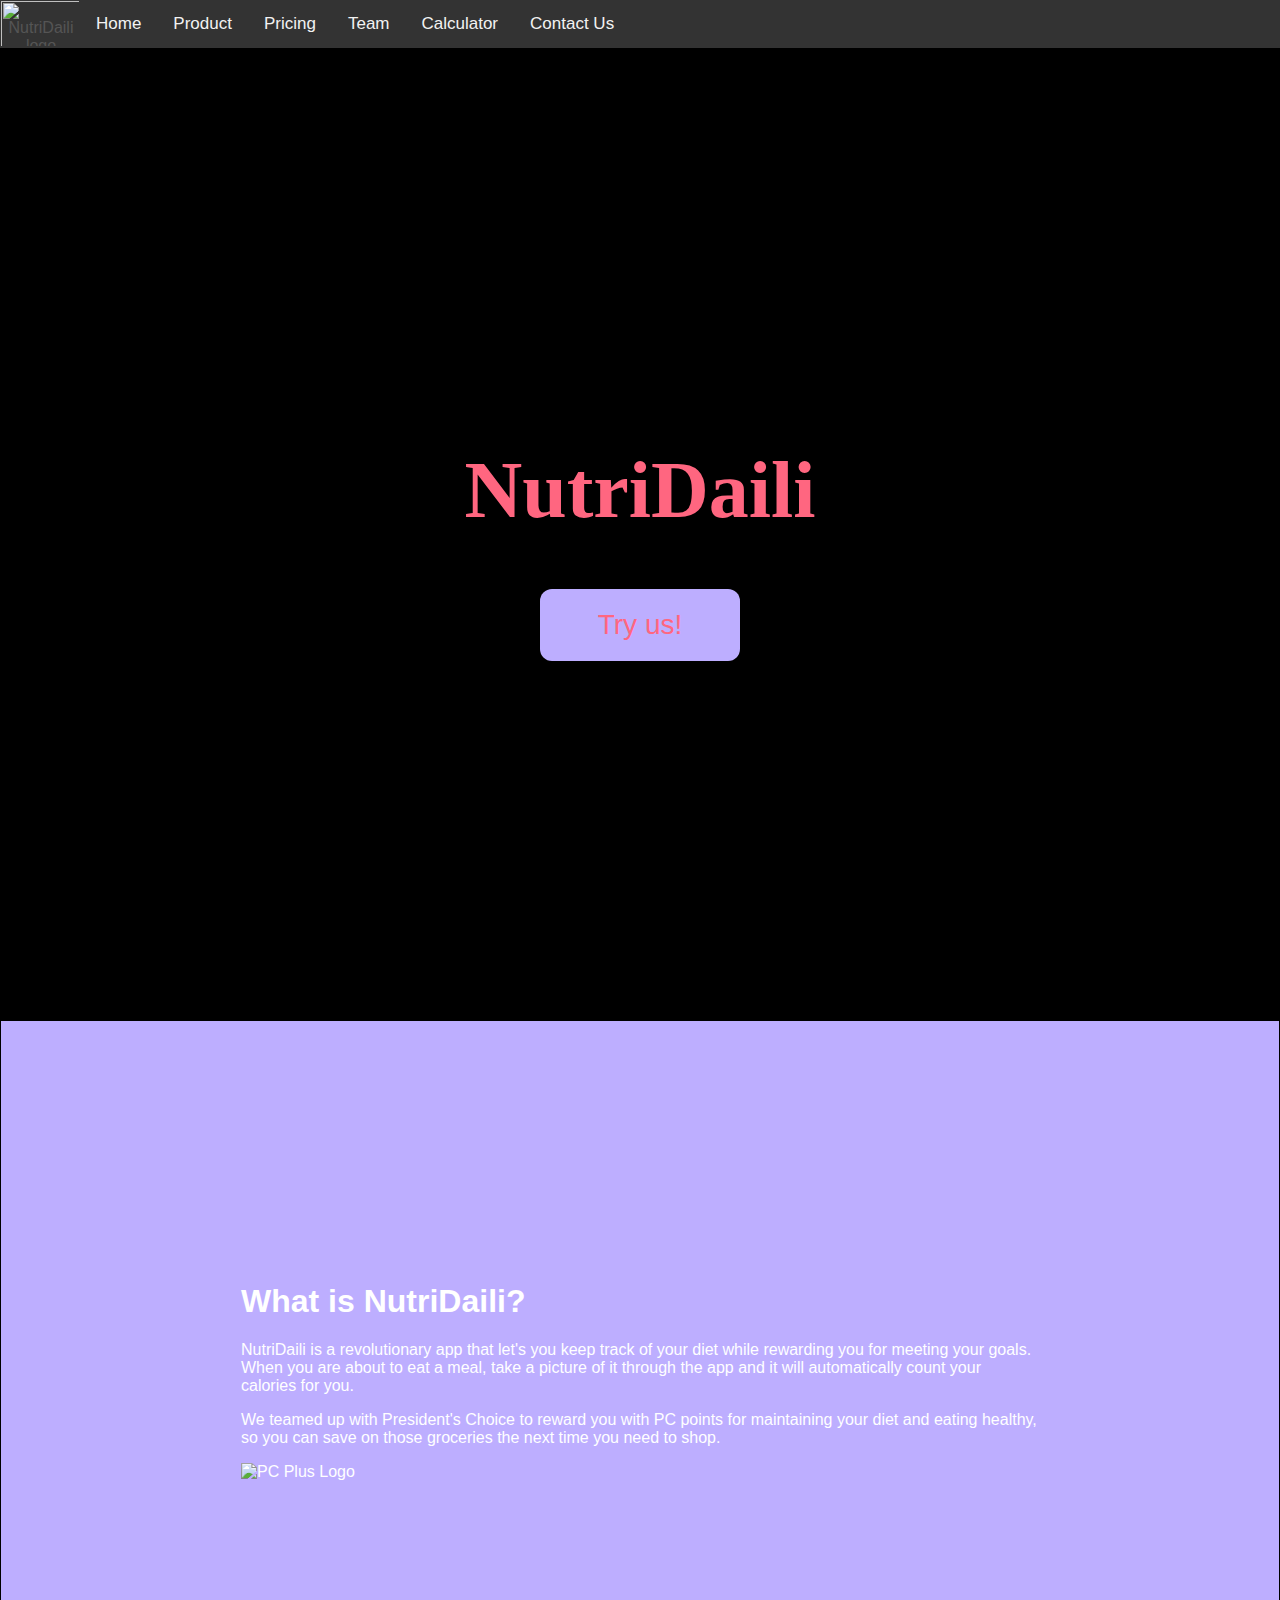
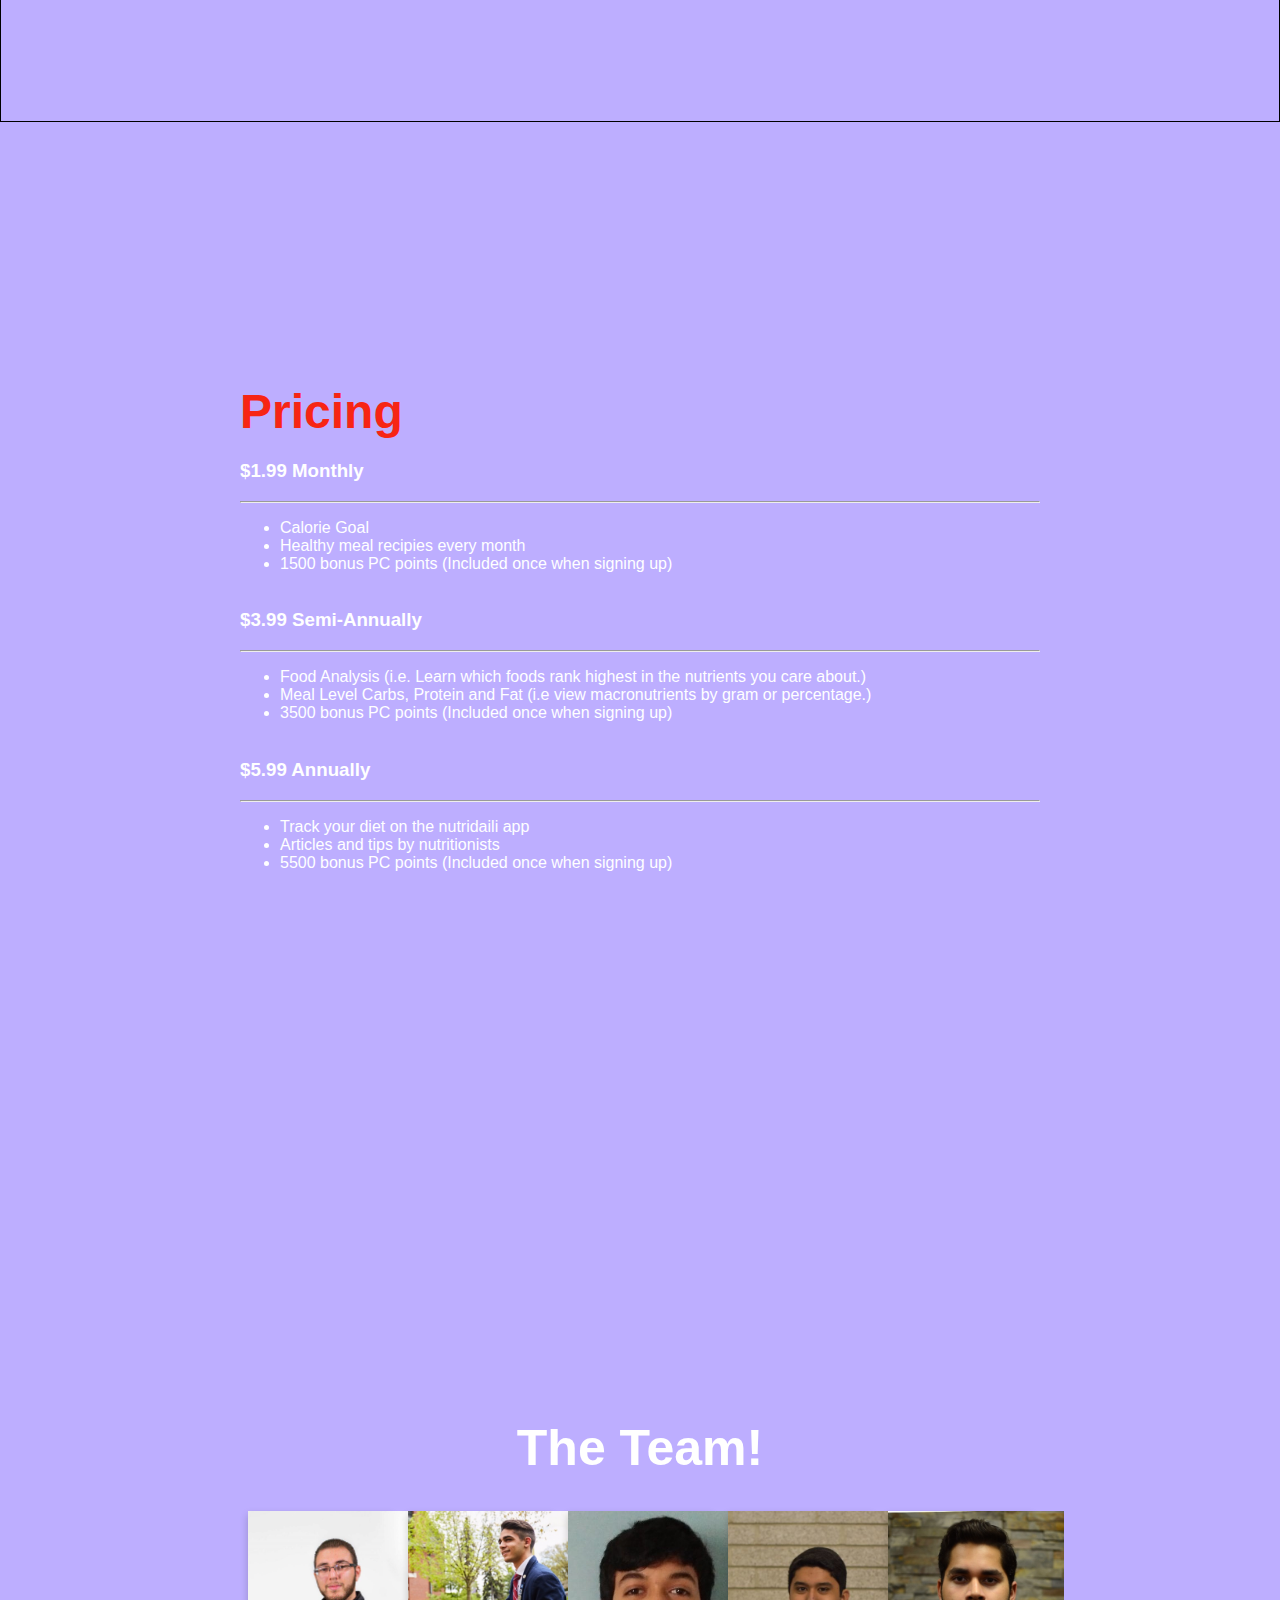
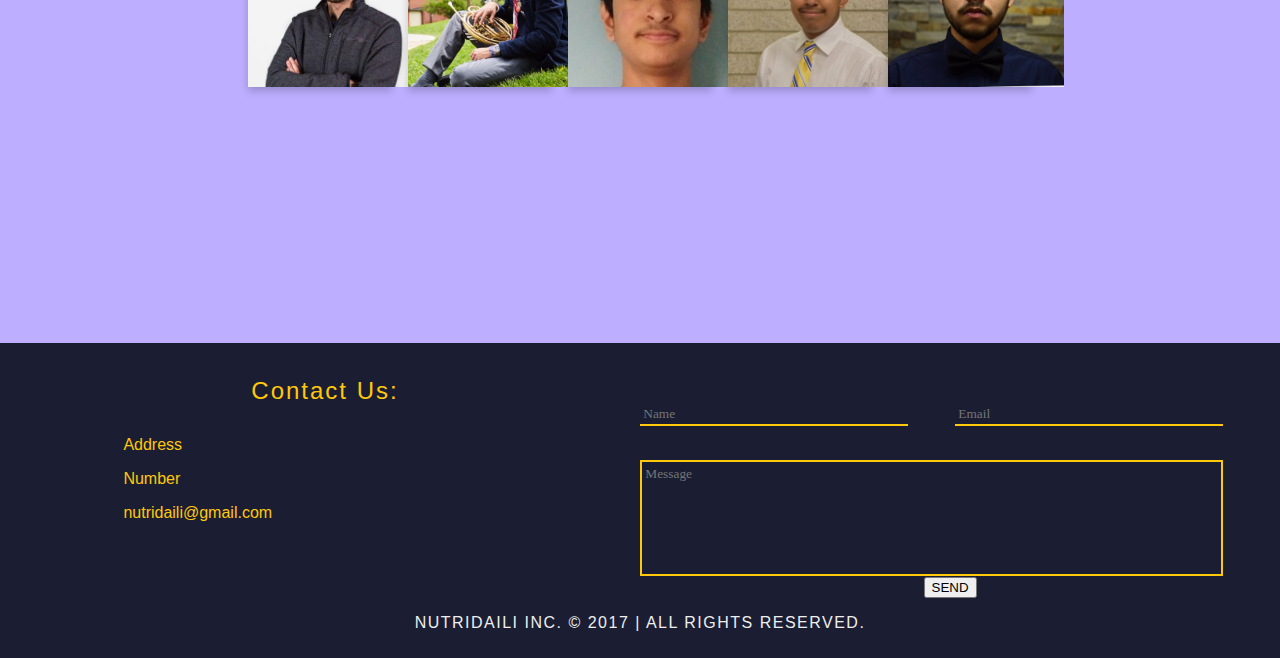
==== commit ae45d243: "final touches to team page and fixed some resolution bugs" ====
--- a/index.html
+++ b/index.html
@@ -87,7 +87,7 @@
 </div>
 </article>
 <article id="about">
-        <h1>About Us</h1>
+        <h1 style="text-align:center; font-size:50;">The Team!</h1>
 
     <div class="row">
       <div class="column">
@@ -98,12 +98,11 @@
           <div class="container">
             <div id="alex-up" class="up-pos">
               <div id="up-wrapper">
-                  <div id="up-container" style="width:29%; background-color: black; text-align: center;">
+                  <div id="up-container" style="width: 29%; background-color: #1b1e33; text-align: center;">
                   <h2>Alex Moussa</h2>
-                  <p class="title">CEO and Founder</p>
-                  <p>Some text that describes me lorem ipsum ipsum lorem.</p>
-                  <p>example@example.com</p>
-                  <p><button class="button">Contact</button></p>
+                  <p class="title">Developper and Founder</p>
+                  <p>Always learning and pursuing my intersts in Web Dev.</p>
+                  <p><button class="button-2">Contact</button></p>
                   <p><a href="javascript:void(0)" onclick="toggle_visibility('alex-up');">Close</a></p>
                 </div>
               </div>
@@ -120,12 +119,11 @@
             <div class="container">
               <div id="faiz-up" class="up-pos">
                 <div id="up-wrapper">
-                    <div id="up-container" style="width:29%; background-color: black; text-align: center;">
+                    <div id="up-container" style="width:29%; background-color: #1b1e33; text-align: center;">
                     <h2>Faizaan</h2>
                     <p class="title">CEO and Founder</p>
                     <p>Some text that describes me lorem ipsum ipsum lorem.</p>
-                    <p>example@example.com</p>
-                    <p><button class="button">Contact</button></p>
+                    <p><button class="button-2">Contact</button></p>
                     <p><a href="javascript:void(0)" onclick="toggle_visibility('faiz-up');">Close</a></p>
                   </div>
                 </div>
@@ -142,12 +140,11 @@
             <div class="container">
               <div id="rohan-up" class="up-pos">
                 <div id="up-wrapper">
-                    <div id="up-container" style="width:29%; background-color: black; text-align: center;">
+                    <div id="up-container" style="width:29%; background-color: #1b1e33; text-align: center;">
                     <h2>Rohan</h2>
                     <p class="title">CEO and Founder</p>
                     <p>Some text that describes me lorem ipsum ipsum lorem.</p>
-                    <p>example@example.com</p>
-                    <p><button class="button">Contact</button></p>
+                    <p><button class="button-2">Contact</button></p>
                     <p><a href="javascript:void(0)" onclick="toggle_visibility('rohan-up');">Close</a></p>
                   </div>
                 </div>
@@ -164,12 +161,11 @@
             <div class="container">
               <div id="anton-up" class="up-pos">
                 <div id="up-wrapper">
-                    <div id="up-container" style="width:29%; background-color: black; text-align: center;">
+                    <div id="up-container" style="width:29%; background-color: #1b1e33; text-align: center;">
                     <h2>Anton</h2>
                     <p class="title">CEO and Founder</p>
                     <p>Some text that describes me lorem ipsum ipsum lorem.</p>
-                    <p>example@example.com</p>
-                    <p><button class="button">Contact</button></p>
+                    <p><button class="button-2">Contact</button></p>
                     <p><a href="javascript:void(0)" onclick="toggle_visibility('anton-up');">Close</a></p>
                   </div>
                 </div>
@@ -186,12 +182,11 @@
             <div class="container">
               <div id="waleed-up" class="up-pos">
                 <div id="up-wrapper">
-                    <div id="up-container" style="width:29%; background-color: black; text-align: center;">
+                    <div id="up-container" style="width:29%; background-color: #1b1e33; text-align: center;">
                     <h2>Waleed</h2>
                     <p class="title">CEO and Founder</p>
                     <p>Some text that describes me lorem ipsum ipsum lorem.</p>
-                    <p>example@example.com</p>
-                    <p><button class="button">Contact</button></p>
+                    <p><button class="button-2">Contact</button></p>
                     <p><a href="javascript:void(0)" onclick="toggle_visibility('waleed-up');">Close</a></p>
                   </div>
                 </div>
@@ -208,8 +203,8 @@
         <div id="contact-info">
           <p id="contact-title">Contact Us:</p>
             <p class="contact-stuff" id="contact-info-first">Address</p>
-            <p class="contact-stuff">number</p>
-            <p class="contact-stuff">email@email.com</p>
+            <p class="contact-stuff">Number</p>
+            <p class="contact-stuff">nutridaili@gmail.com</p>
         </div>
         <div id="contact-form">
             <div id="name-elements">
--- a/style.css
+++ b/style.css
@@ -6,6 +6,7 @@
   padding: 0;
   font-family: Verdana;
 }
+
 /* Navbar */
 /* Add a black background color to the top navigation */
 .topnav {
@@ -49,38 +50,16 @@
     margin-top: 30px;
 }
 
-div.pricing{
-  background-color:#f2f2f2;
-   color: orange;
-   margin-top: 0px;
-   padding: 0;
-}
-table#pricing, th#pricing, td#pricing {
-  	color: white ;
-  	margin-bottom: 10px ;
-  	padding: 30px ;
-  }
-
-  .boxes {
-  	font-size: 40px;
-  	font-weight: bold;
-  	padding: 10px ;
-  	border: 1px black solid ;
-
-  }
-
-  .boxes:hover{
-
-  	font-size: 60px ;
-
-  }
+
+
 
 
 header {
     padding: 360;
     background-image: url("https://images.unsplash.com/photo-1490818387583-1baba5e638af?dpr=1&auto=compress,format&fit=crop&w=1531&h=&q=80&cs=tinysrgb&crop=");
-    background-image: cover;
+    background-size: cover;
     background-attachment: fixed;
+    background-repeat: no-repeat;
     color: black;
     text-align: center;
 }
@@ -99,6 +78,71 @@
     color: white;
     background-color: #bdaeff;
 }
+div.pricing {
+ background-color: #bdaeff;
+}
+/*about us container*/
+#about{
+background-image: url("https://images.unsplash.com/photo-1495511623436-ba44aaee07cf?auto=format&fit=crop&w=1051&q=60&ixid=dW5zcGxhc2guY29tOzs7Ozs%3D");
+background-size: cover;
+background-repeat: no-repeat;
+}
+html {
+  box-sizing: border-box;
+}
+
+*, *:before, *:after {
+  box-sizing: inherit;
+}
+
+.column {
+  float: left;
+  width: 20%;
+  margin-bottom: 16px;
+  padding: 0 8px;
+}
+
+@media (max-width: 650px) {
+  .column {
+    width: 100%;
+    display: block;
+  }
+}
+
+.card {
+  box-shadow: 0 4px 8px 0 rgba(0, 0, 0, 0.2);
+}
+
+.container {
+  padding: 0 16px;
+}
+
+.container::after, .row::after {
+  content: "";
+  clear: both;
+  display: table;
+}
+
+.title {
+  color: grey;
+}
+
+.button-2 {
+  border: none;
+  outline: 0;
+  display: inline-block;
+  padding: 8px;
+  color: #000;
+  background-color: white;
+  text-align: center;
+  cursor: pointer;
+  width: 100%;
+}
+
+.button-2:hover {
+  background-color: #555;
+}
+
 
 .button {
     position: relative;
@@ -167,6 +211,7 @@
     display: block;
 }
 
+
 #contact-bottom {
     width: 100%;
     font-size: 2em;
@@ -181,6 +226,8 @@
     letter-spacing: 2px;
     padding-top: 0%;
 }
+
+
 
 .contact-stuff {
     font-size: 1em;
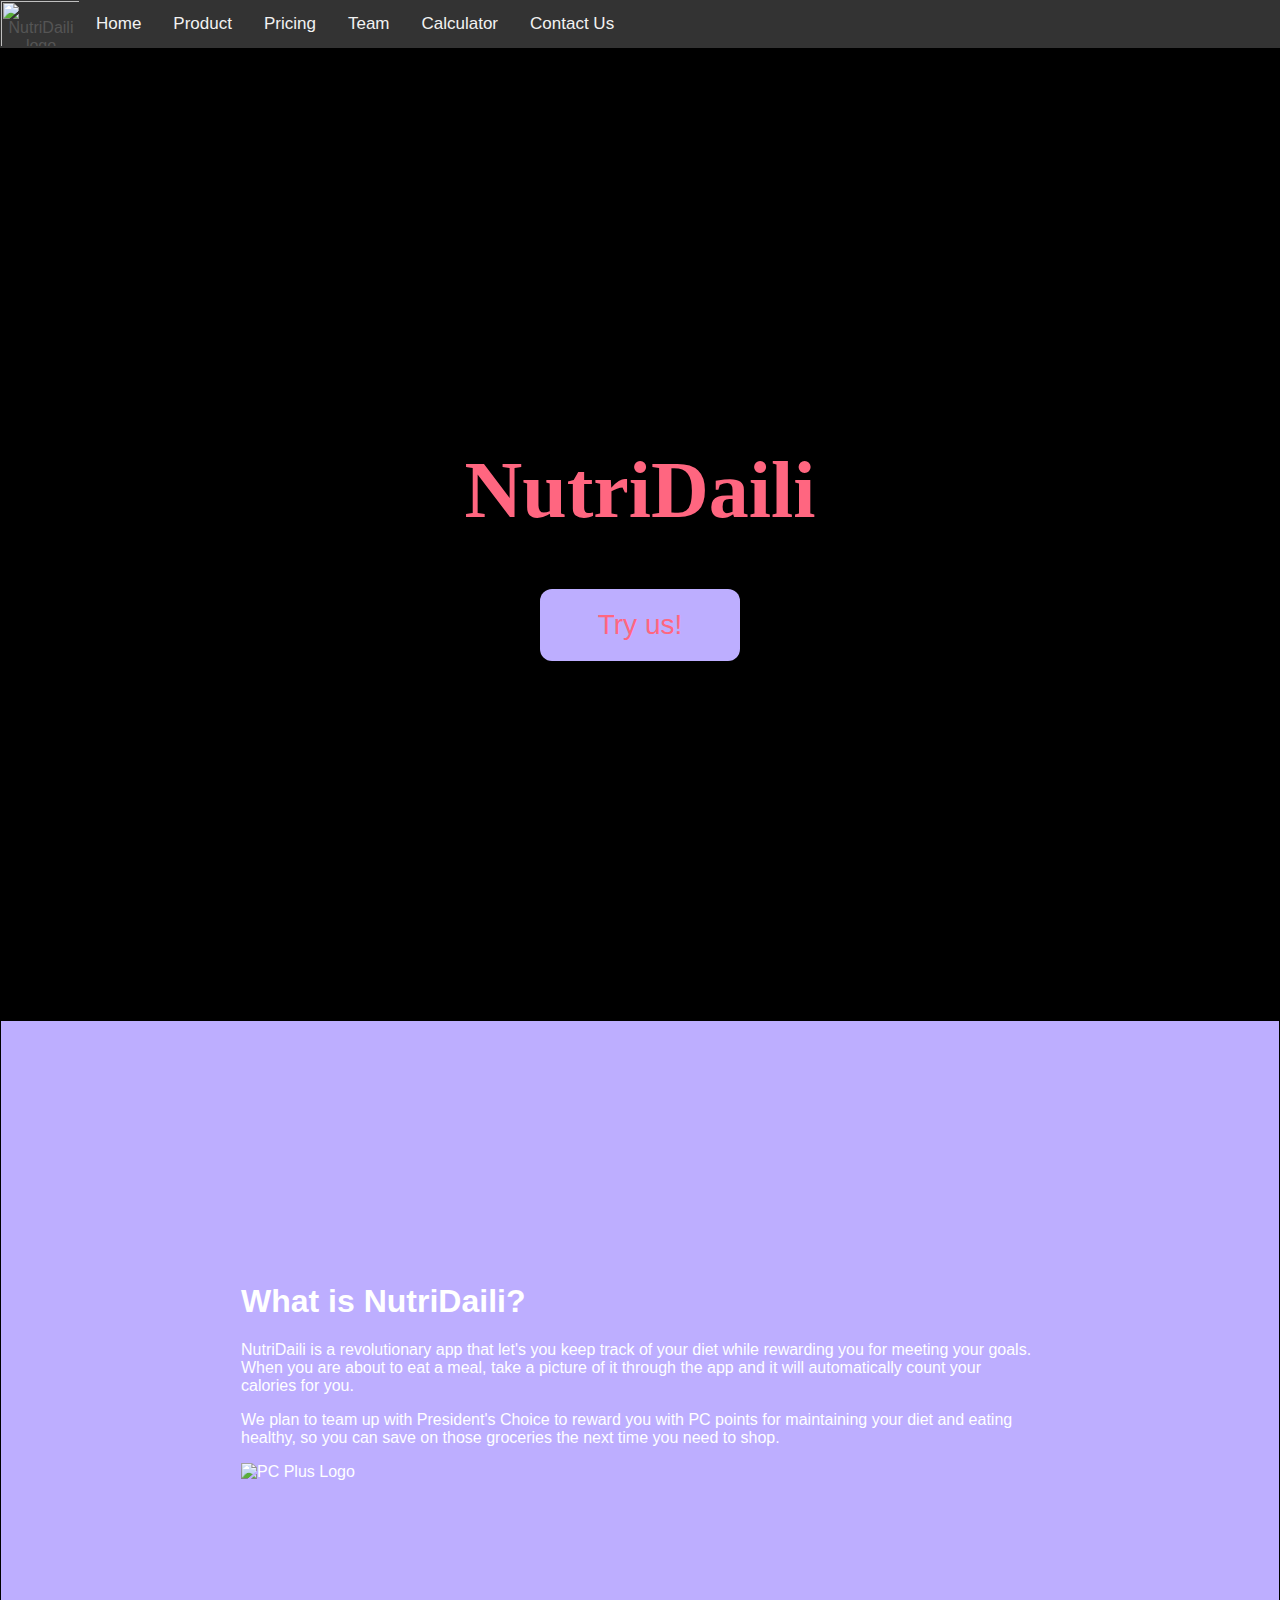
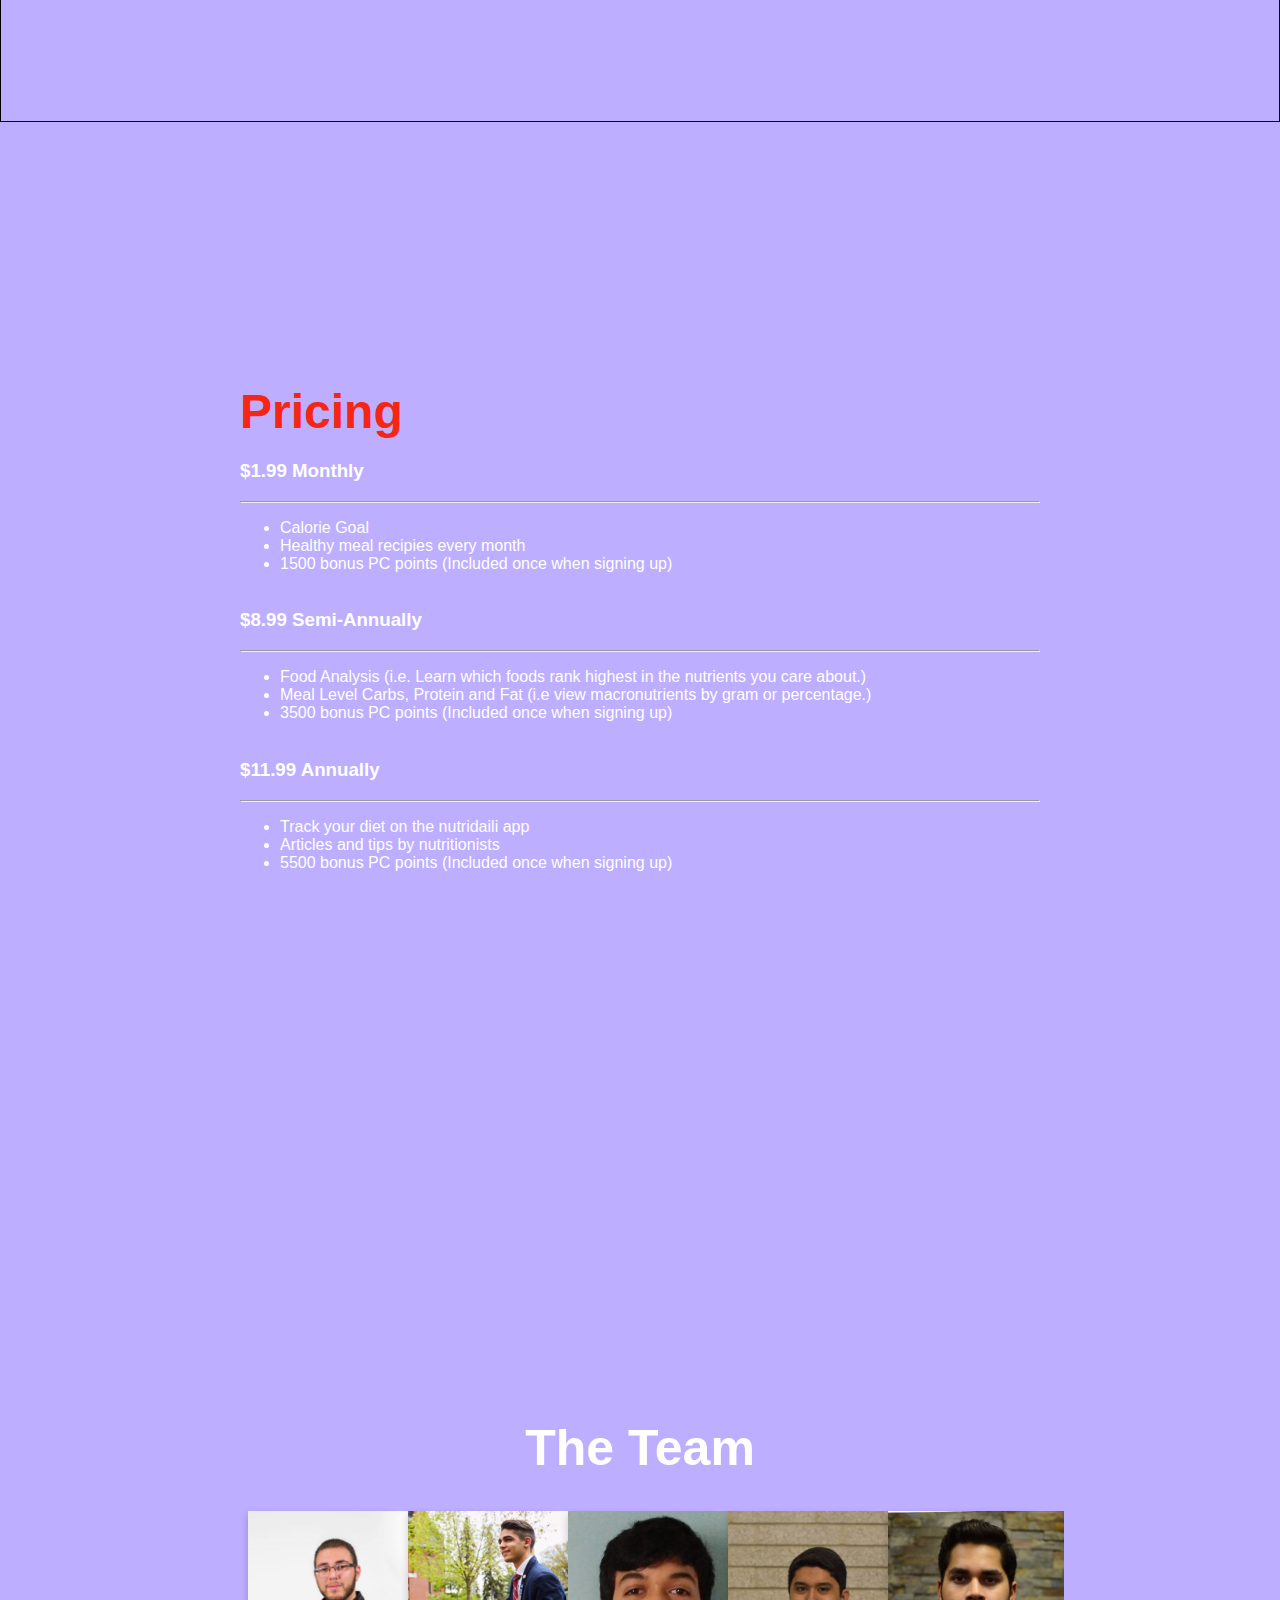
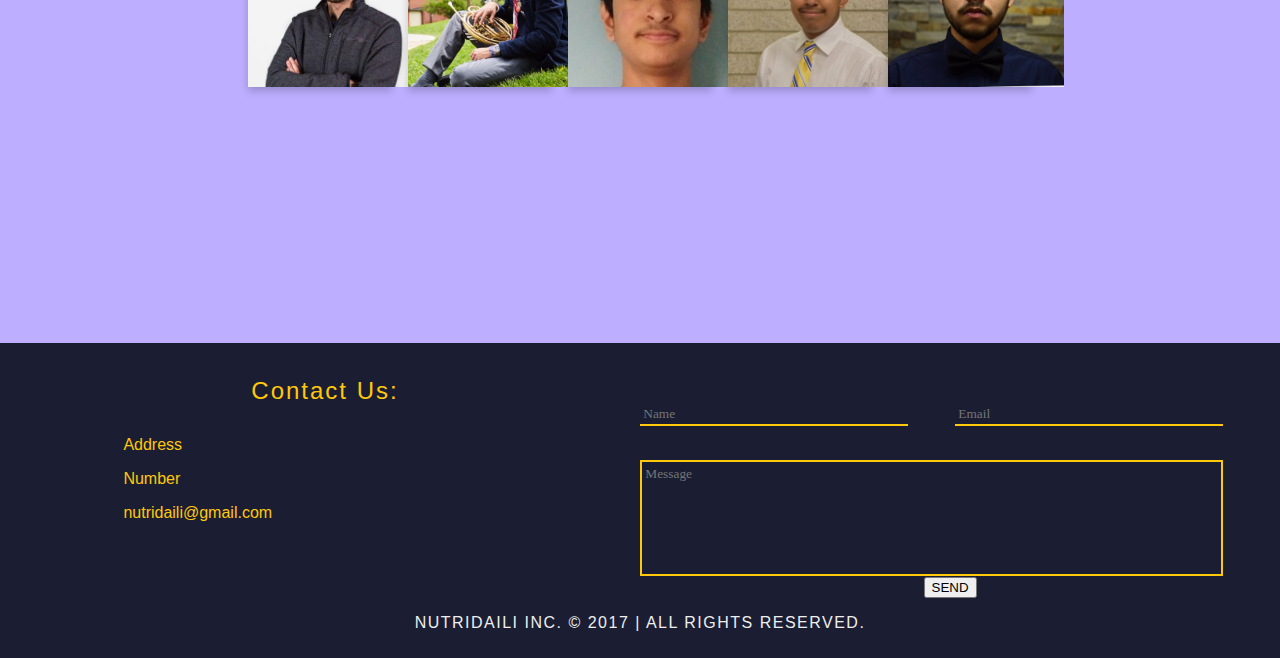
==== commit cd330da0: "Update index.html" ====
--- a/index.html
+++ b/index.html
@@ -40,7 +40,7 @@
   <article id="nutri">
     <h1>What is NutriDaili?</h1>
     <p>NutriDaili is a revolutionary app that let's you keep track of your diet while rewarding you for meeting your goals. When you are about to eat a meal, take a picture of it through the app and it will automatically count your calories for you.</p>
-    <p>We teamed up with President's Choice to reward you with PC points for maintaining your diet and eating healthy, so you can save on those groceries the next time you need to shop.</p>
+    <p>We plan to team up with President's Choice to reward you with PC points for maintaining your diet and eating healthy, so you can save on those groceries the next time you need to shop.</p>
     <img src="pc-plus-logo.png" alt="PC Plus Logo">
   </article>
 
@@ -61,7 +61,7 @@
 <br>
 
 </ul>
-<h3><p>$3.99 Semi-Annually</p> </h3><hr>
+<h3><p>$8.99 Semi-Annually</p> </h3><hr>
 <ul>
 
 	<font color="white">
@@ -72,7 +72,7 @@
 <br>
 </ul>
 
-<h3><p>$5.99 Annually</p> </h3><hr>
+<h3><p>$11.99 Annually</p> </h3><hr>
 <ul>
 
 	<font color="white">
@@ -87,7 +87,7 @@
 </div>
 </article>
 <article id="about">
-        <h1 style="text-align:center; font-size:50;">The Team!</h1>
+        <h1 style="text-align:center; font-size:50;">The Team</h1>
 
     <div class="row">
       <div class="column">
@@ -99,9 +99,9 @@
             <div id="alex-up" class="up-pos">
               <div id="up-wrapper">
                   <div id="up-container" style="width: 29%; background-color: #1b1e33; text-align: center;">
-                  <h2>Alex Moussa</h2>
+                  <h2>Alex</h2>
                   <p class="title">Developper and Founder</p>
-                  <p>Always learning and pursuing my intersts in Web Dev.</p>
+                  <p>Always learning and pursuing my intersts in Web Dev.		</p>
                   <p><button class="button-2">Contact</button></p>
                   <p><a href="javascript:void(0)" onclick="toggle_visibility('alex-up');">Close</a></p>
                 </div>
@@ -122,7 +122,7 @@
                     <div id="up-container" style="width:29%; background-color: #1b1e33; text-align: center;">
                     <h2>Faizaan</h2>
                     <p class="title">CEO and Founder</p>
-                    <p>Some text that describes me lorem ipsum ipsum lorem.</p>
+                    <p>I'm an avid mobile and web developer! I am always keen on learning something new!	</p>
                     <p><button class="button-2">Contact</button></p>
                     <p><a href="javascript:void(0)" onclick="toggle_visibility('faiz-up');">Close</a></p>
                   </div>
@@ -143,7 +143,7 @@
                     <div id="up-container" style="width:29%; background-color: #1b1e33; text-align: center;">
                     <h2>Rohan</h2>
                     <p class="title">CEO and Founder</p>
-                    <p>Some text that describes me lorem ipsum ipsum lorem.</p>
+                    <p>I have a strong interest in programming and working on big projects.			   </p>
                     <p><button class="button-2">Contact</button></p>
                     <p><a href="javascript:void(0)" onclick="toggle_visibility('rohan-up');">Close</a></p>
                   </div>
@@ -164,7 +164,7 @@
                     <div id="up-container" style="width:29%; background-color: #1b1e33; text-align: center;">
                     <h2>Anton</h2>
                     <p class="title">CEO and Founder</p>
-                    <p>Some text that describes me lorem ipsum ipsum lorem.</p>
+                    <p>I enjoy coding in python!</p>
                     <p><button class="button-2">Contact</button></p>
                     <p><a href="javascript:void(0)" onclick="toggle_visibility('anton-up');">Close</a></p>
                   </div>
@@ -185,7 +185,7 @@
                     <div id="up-container" style="width:29%; background-color: #1b1e33; text-align: center;">
                     <h2>Waleed</h2>
                     <p class="title">CEO and Founder</p>
-                    <p>Some text that describes me lorem ipsum ipsum lorem.</p>
+                    <p>I enjoy the pleasure of making things that are useful to other people through programming!</p>
                     <p><button class="button-2">Contact</button></p>
                     <p><a href="javascript:void(0)" onclick="toggle_visibility('waleed-up');">Close</a></p>
                   </div>
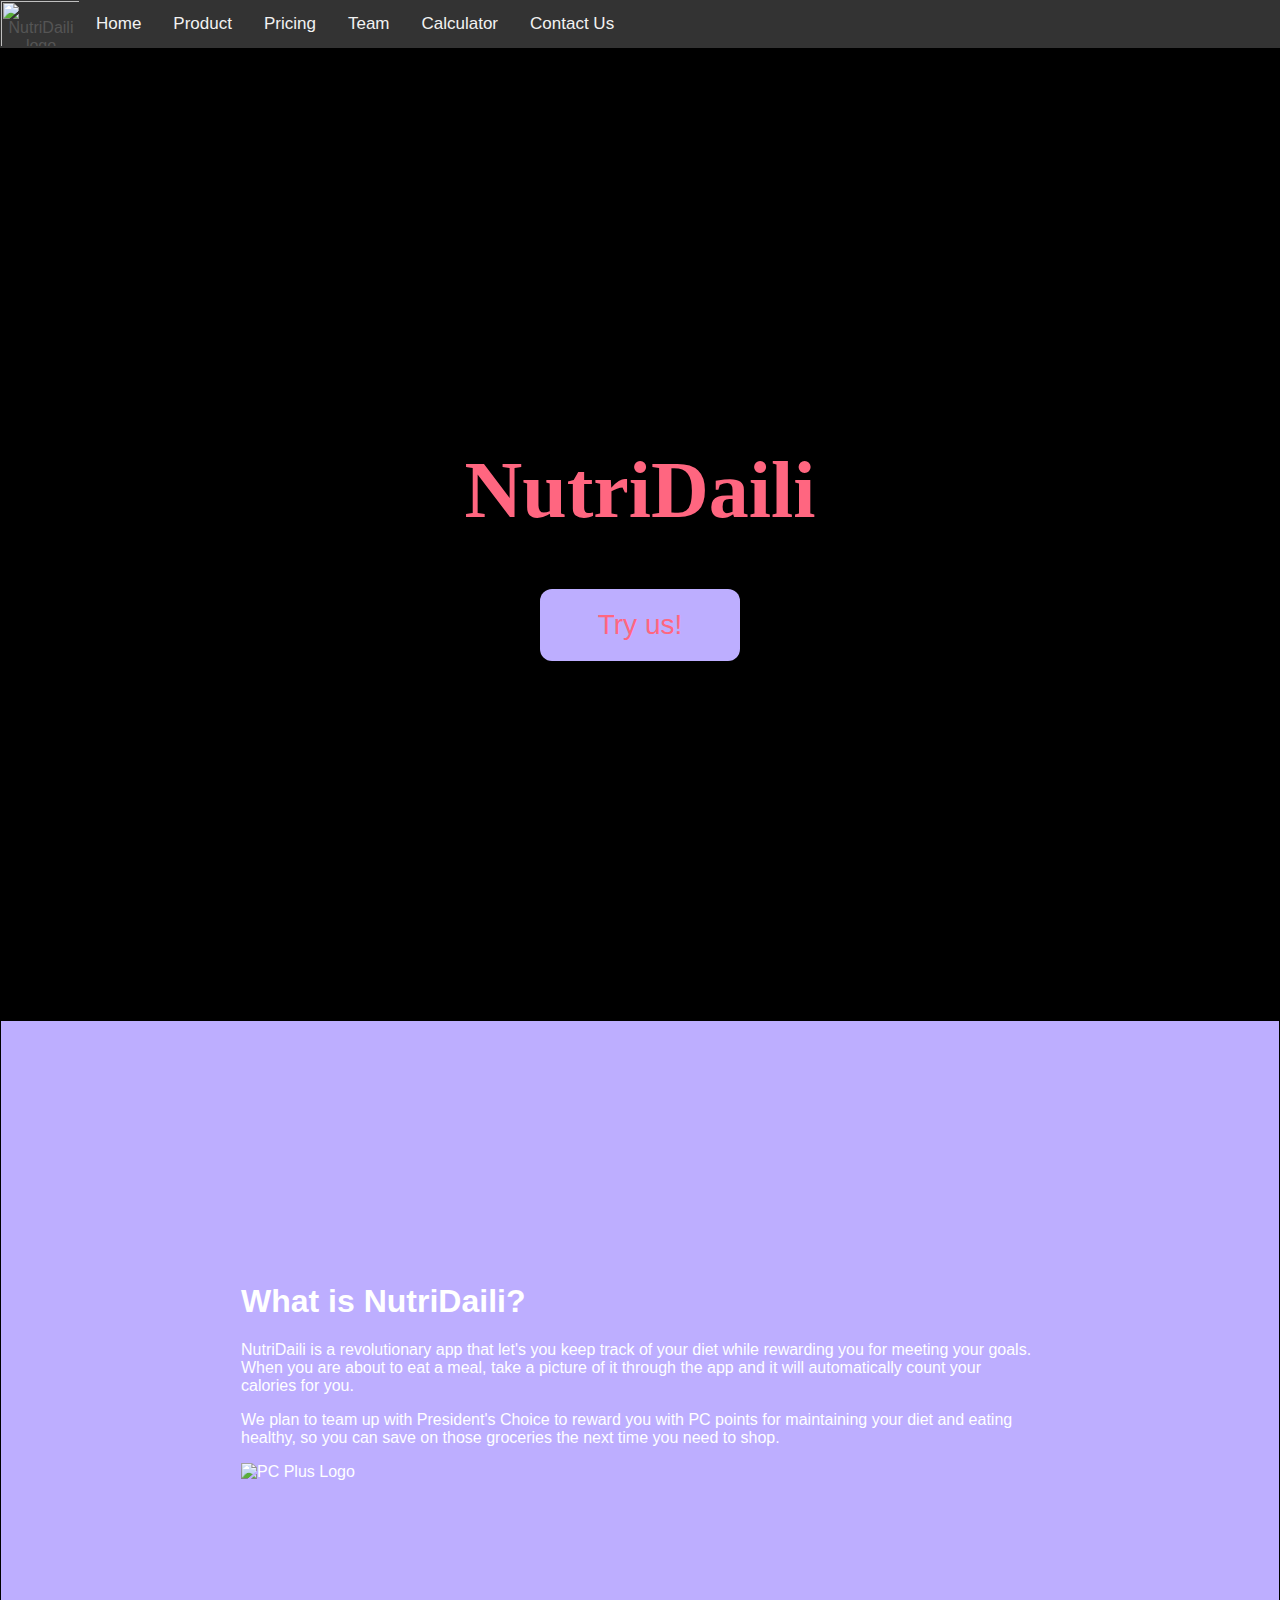
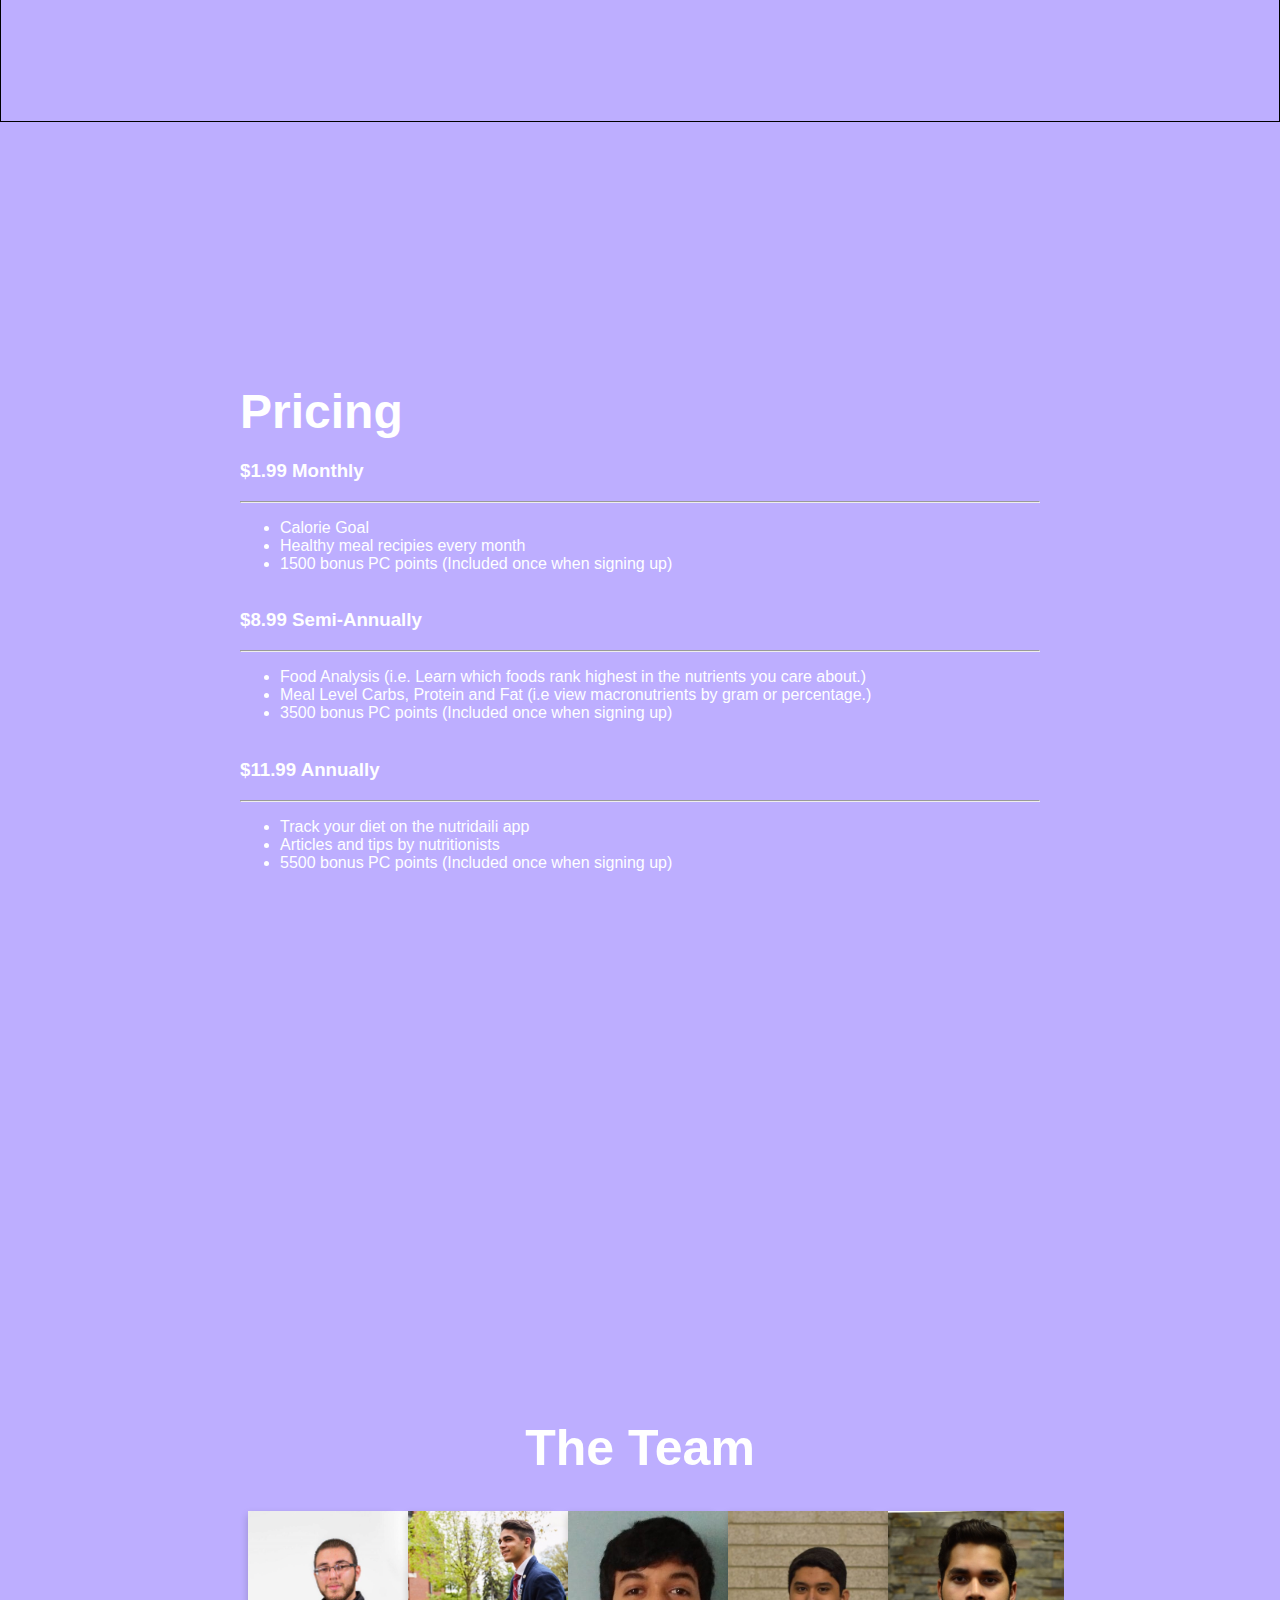
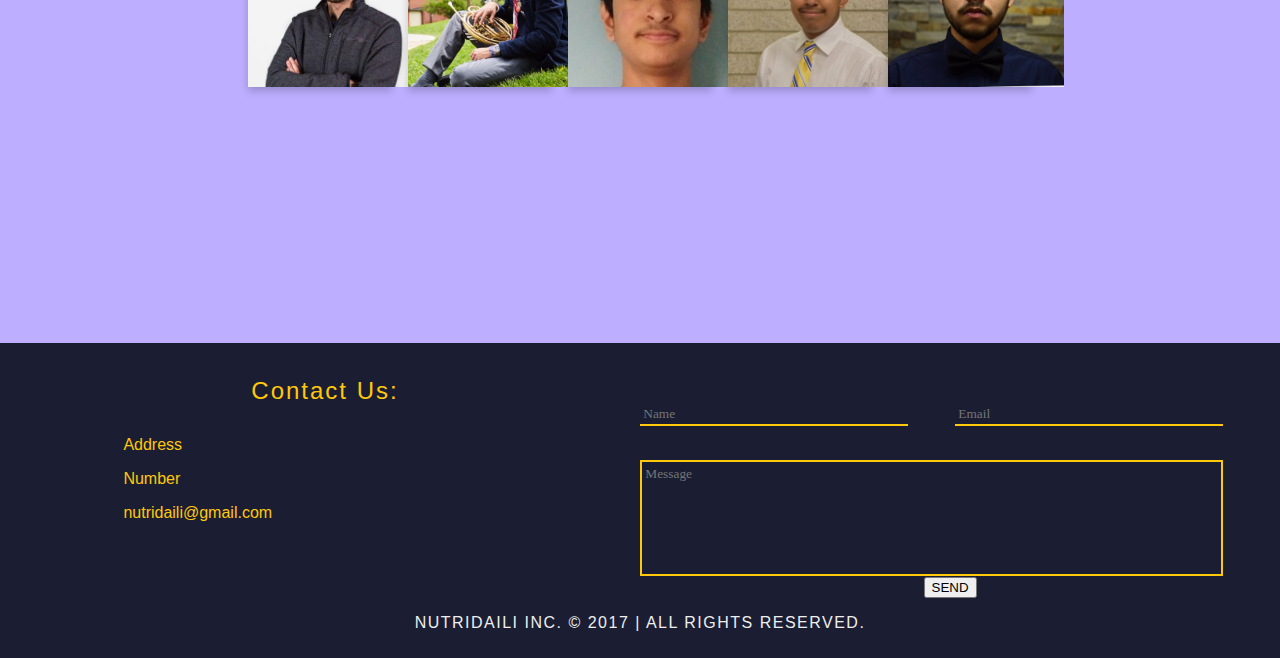
==== commit b75085d1: "fixed pricing title colour" ====
--- a/index.html
+++ b/index.html
@@ -48,7 +48,7 @@
 
 <article id="pricing">
 <div class = "pricing">
-<h1> <font size= "14" color= "#F72514"> Pricing </font></h1>
+<h1> <font size= "14" color= "white"> Pricing </font></h1>
 <h3><p>$1.99 Monthly</p> </h3><hr>
 
 <ul>
@@ -99,9 +99,9 @@
             <div id="alex-up" class="up-pos">
               <div id="up-wrapper">
                   <div id="up-container" style="width: 29%; background-color: #1b1e33; text-align: center;">
-                  <h2>Alex</h2>
+                  <h2>Alex Moussa</h2>
                   <p class="title">Developper and Founder</p>
-                  <p>Always learning and pursuing my intersts in Web Dev.		</p>
+                  <p>Always learning and pursuing my intersts in Web Dev.</p>
                   <p><button class="button-2">Contact</button></p>
                   <p><a href="javascript:void(0)" onclick="toggle_visibility('alex-up');">Close</a></p>
                 </div>
@@ -122,7 +122,7 @@
                     <div id="up-container" style="width:29%; background-color: #1b1e33; text-align: center;">
                     <h2>Faizaan</h2>
                     <p class="title">CEO and Founder</p>
-                    <p>I'm an avid mobile and web developer! I am always keen on learning something new!	</p>
+                    <p>I'm an avid mobile and web developer! I am always keen on learning something new!</p>
                     <p><button class="button-2">Contact</button></p>
                     <p><a href="javascript:void(0)" onclick="toggle_visibility('faiz-up');">Close</a></p>
                   </div>
@@ -141,9 +141,9 @@
               <div id="rohan-up" class="up-pos">
                 <div id="up-wrapper">
                     <div id="up-container" style="width:29%; background-color: #1b1e33; text-align: center;">
-                    <h2>Rohan</h2>
-                    <p class="title">CEO and Founder</p>
-                    <p>I have a strong interest in programming and working on big projects.			   </p>
+                    <h2>Rohan Prasad</h2>
+                    <p class="title">CEO and Founder</p>
+                    <p>I have a strong interest in programming and working on big projects.</p>
                     <p><button class="button-2">Contact</button></p>
                     <p><a href="javascript:void(0)" onclick="toggle_visibility('rohan-up');">Close</a></p>
                   </div>
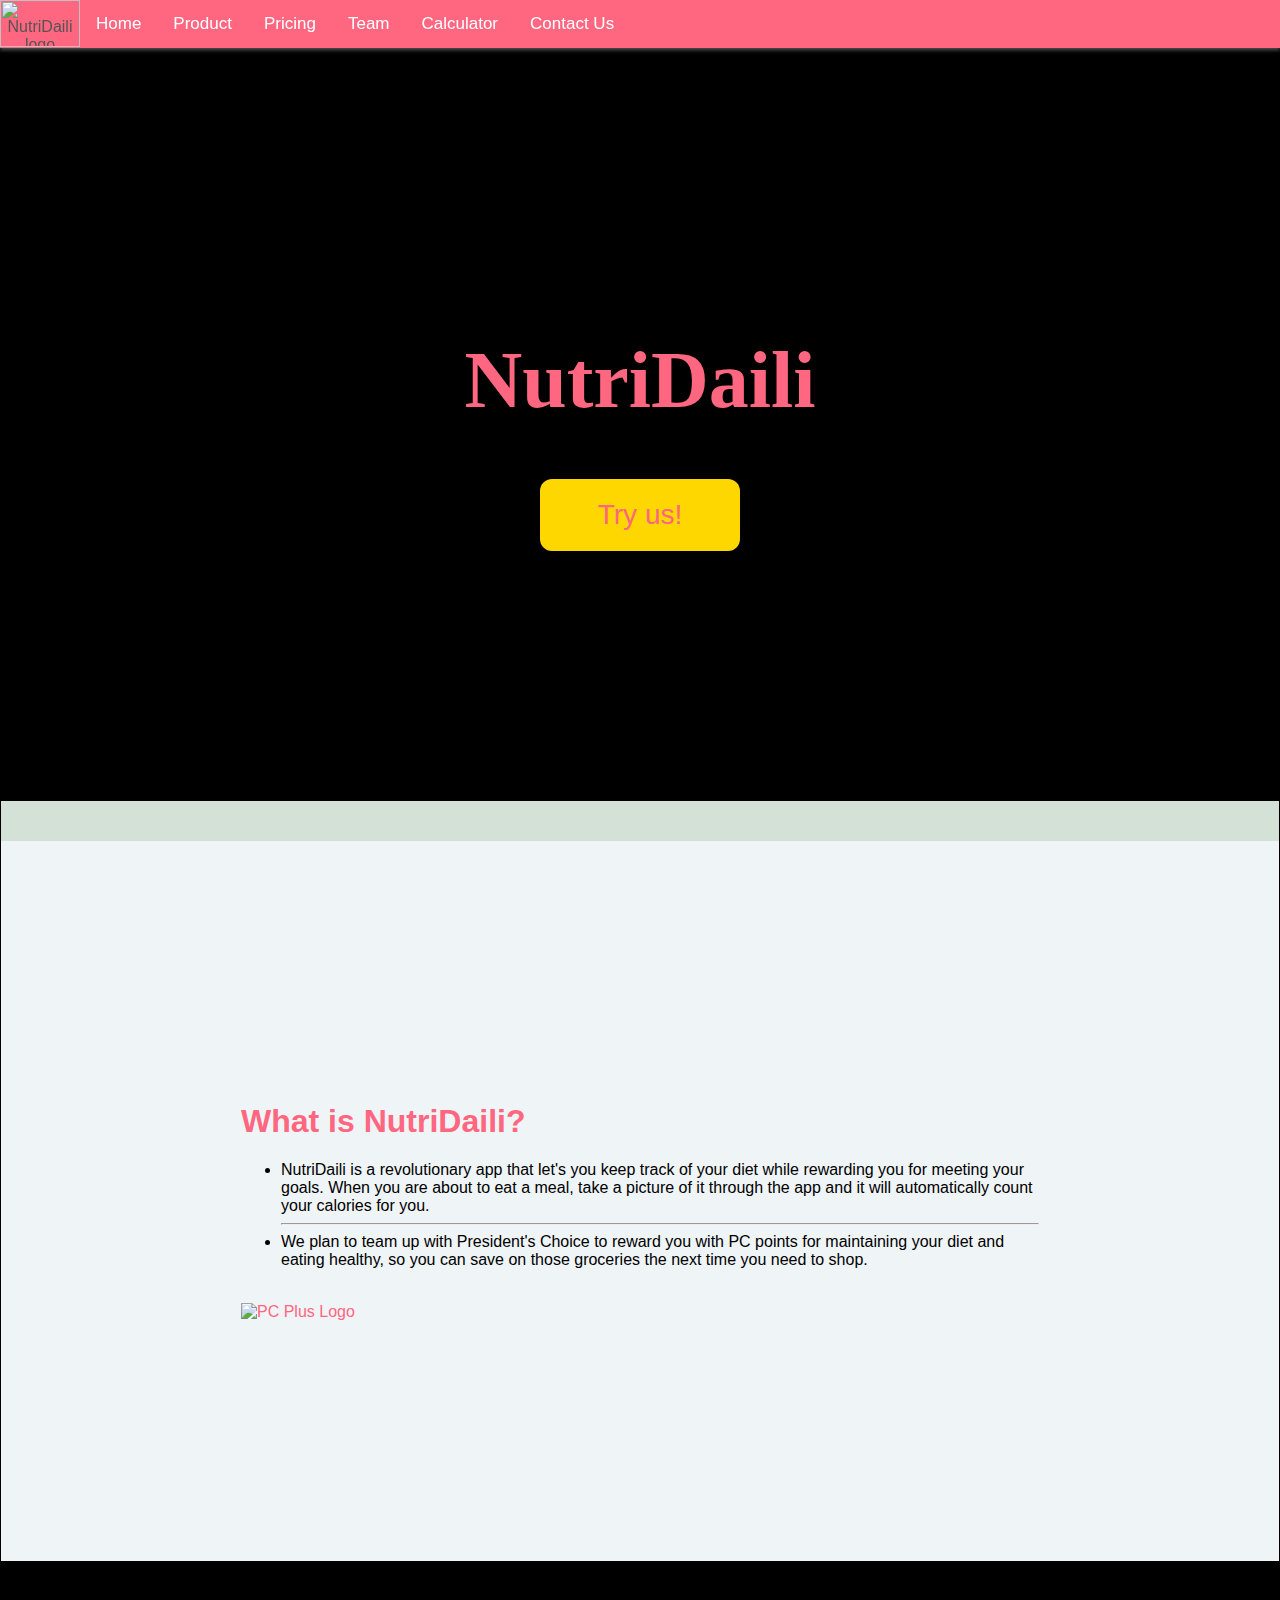
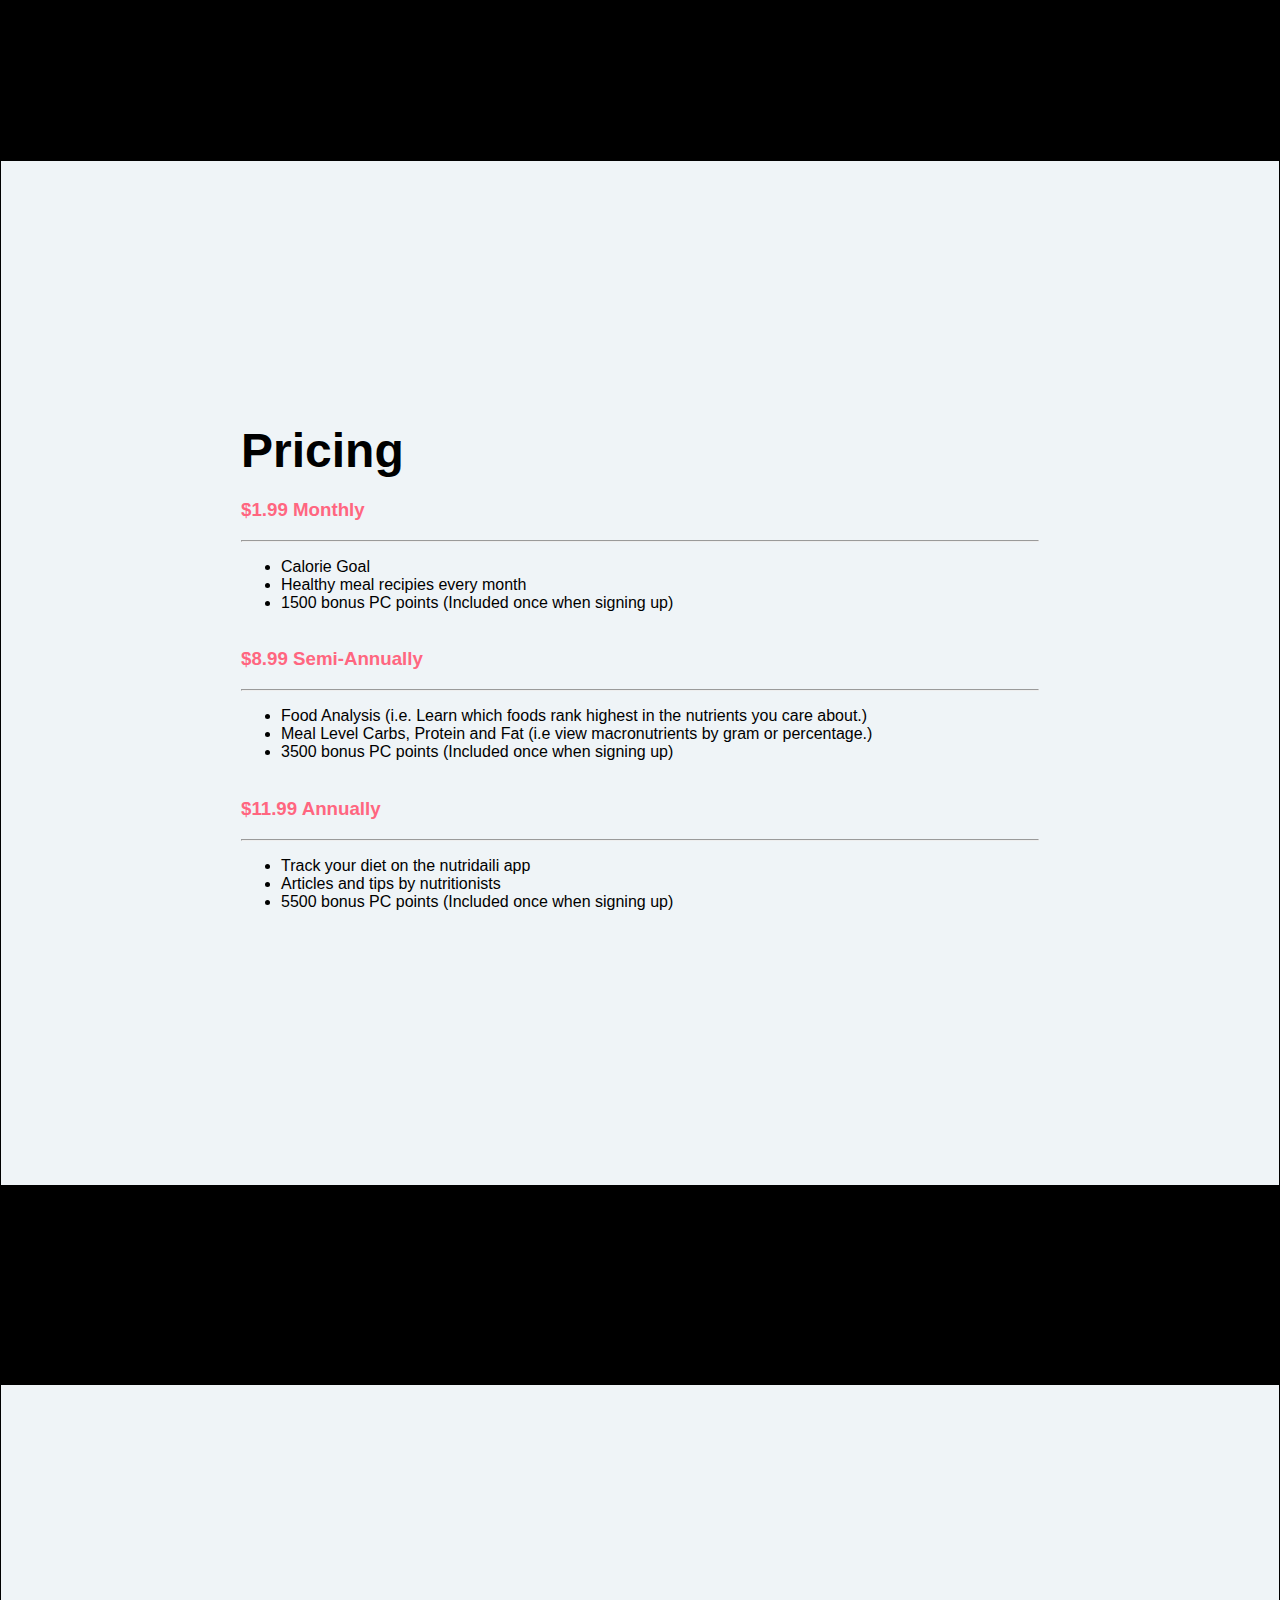
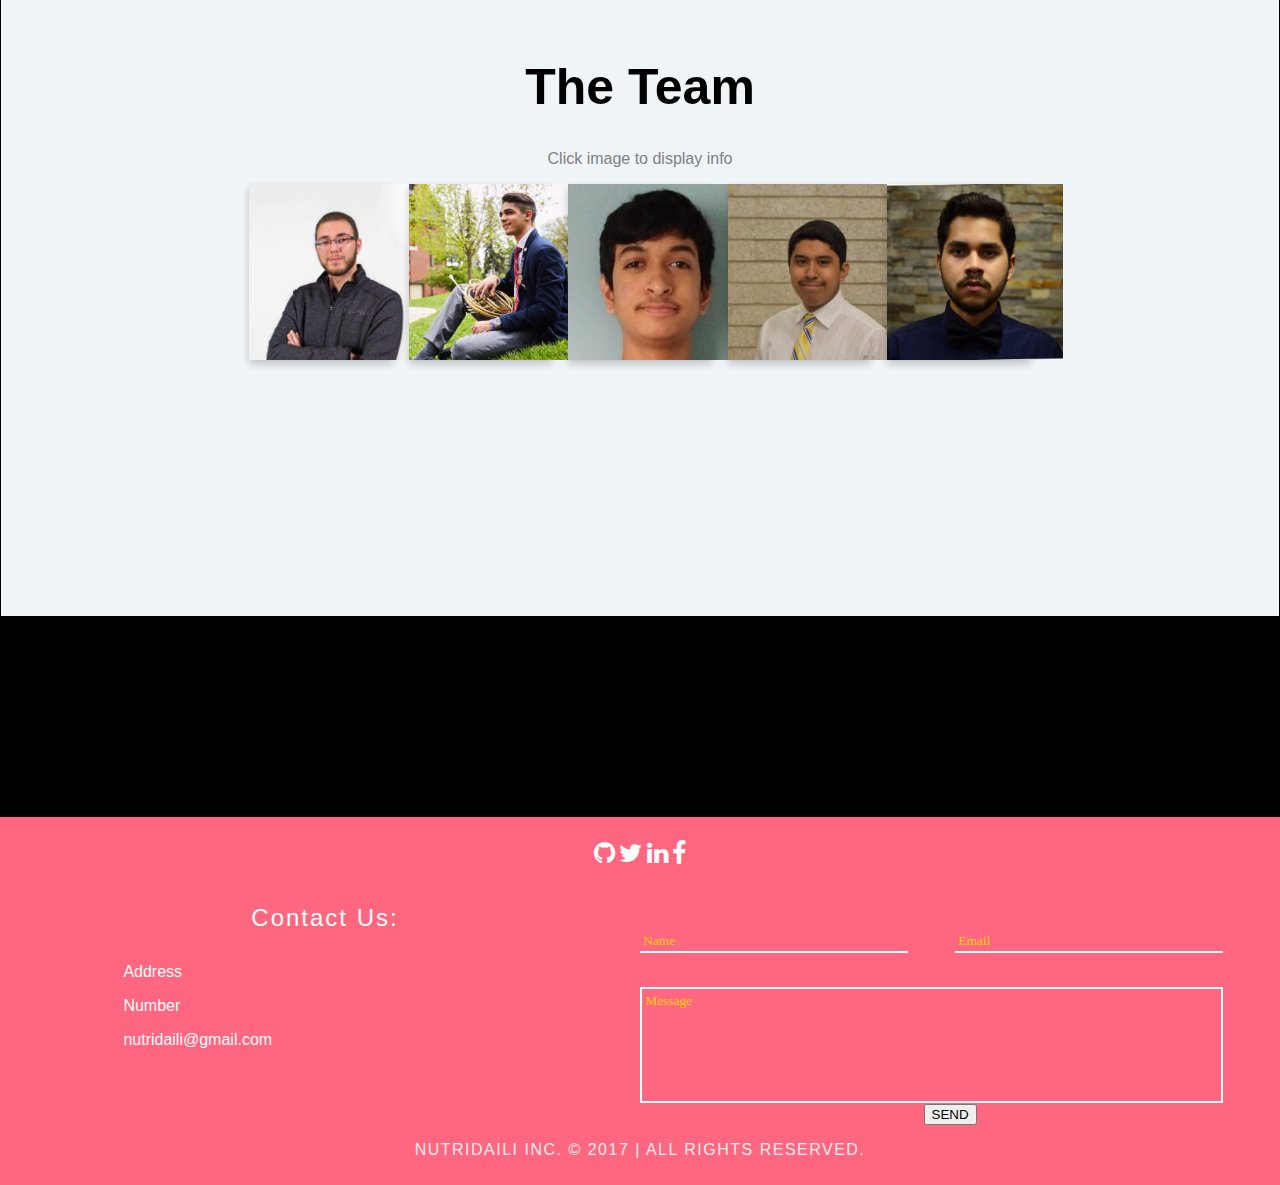
==== commit ec4376a8: "added github and linkdin links and modified background" ====
--- a/index.html
+++ b/index.html
@@ -3,6 +3,7 @@
 
 <head>
   <link rel="StyleSheet" href="style.css">
+  <link rel="stylesheet" href="https://cdnjs.cloudflare.com/ajax/libs/font-awesome/4.7.0/css/font-awesome.min.css">
   <meta charset="utf-8" />
   <title style="text-align:center;"> NutriDaili </title style="text-align:center;">
   <meta name="Developers" content="FaizChishtie, Rohyr, wazaf0704, arese1999, amous123">
@@ -15,6 +16,7 @@
           else
               e.style.display = 'block';
       }
+
   </script>
   <meta name="viewport" content="width=device-width, initial-scale=1.0">
 </head>
@@ -36,24 +38,33 @@
      <a href="product.html"> <button class="button"> Try us! </button></a>
   </header>
 
+<div id="p4">
+</div>
 
   <article id="nutri">
-    <h1>What is NutriDaili?</h1>
-    <p>NutriDaili is a revolutionary app that let's you keep track of your diet while rewarding you for meeting your goals. When you are about to eat a meal, take a picture of it through the app and it will automatically count your calories for you.</p>
-    <p>We plan to team up with President's Choice to reward you with PC points for maintaining your diet and eating healthy, so you can save on those groceries the next time you need to shop.</p>
+    <h1 style="color:black font-size:14;">What is NutriDaili?</h1>
+    <ul>
+
+    	<font color="black">
+    	<li>NutriDaili is a revolutionary app that let's you keep track of your diet while rewarding you for meeting your goals. When you are about to eat a meal, take a picture of it through the app and it will automatically count your calories for you.</li><hr>
+    	<li>We plan to team up with President's Choice to reward you with PC points for maintaining your diet and eating healthy, so you can save on those groceries the next time you need to shop.</li>
+    	</font>
+    <br>
+    </ul>
+
     <img src="pc-plus-logo.png" alt="PC Plus Logo">
   </article>
 
- </div>
+<div id="p1">
+</div>
 
 <article id="pricing">
-<div class = "pricing">
-<h1> <font size= "14" color= "white"> Pricing </font></h1>
+<h1> <font size= "14" color= "black"> Pricing </font></h1>
 <h3><p>$1.99 Monthly</p> </h3><hr>
 
 <ul>
 
-	<font color="white">
+	<font color="black">
 	<li>Calorie Goal</li>
 	<li>Healthy meal recipies every month</li>
 	<li>1500 bonus PC points (Included once when signing up)</li>
@@ -64,7 +75,7 @@
 <h3><p>$8.99 Semi-Annually</p> </h3><hr>
 <ul>
 
-	<font color="white">
+	<font color="black">
 	<li>Food Analysis (i.e. Learn which foods rank highest in the nutrients you care about.)</li>
 	<li>Meal Level Carbs, Protein and Fat (i.e view macronutrients by gram or percentage.)</li>
 	<li>3500 bonus PC points (Included once when signing up)</li>
@@ -75,7 +86,7 @@
 <h3><p>$11.99 Annually</p> </h3><hr>
 <ul>
 
-	<font color="white">
+	<font color="black">
 	<li>Track your diet on the nutridaili app</li>
 	<li>Articles and tips by nutritionists</li>
 	<li>5500 bonus PC points (Included once when signing up)</li>
@@ -84,10 +95,14 @@
 
 </ul>
 
-</div>
 </article>
+
+<div id="p2">
+</div>
+
 <article id="about">
-        <h1 style="text-align:center; font-size:50;">The Team</h1>
+        <h1 style="text-align:center; font-size:50; color:black;">The Team</h1>
+        <p style="color:grey; text-align:center;"> Click image to display info </p>
 
     <div class="row">
       <div class="column">
@@ -99,11 +114,17 @@
             <div id="alex-up" class="up-pos">
               <div id="up-wrapper">
                   <div id="up-container" style="width: 29%; background-color: #1b1e33; text-align: center;">
-                  <h2>Alex Moussa</h2>
-                  <p class="title">Developper and Founder</p>
-                  <p>Always learning and pursuing my intersts in Web Dev.</p>
-                  <p><button class="button-2">Contact</button></p>
-                  <p><a href="javascript:void(0)" onclick="toggle_visibility('alex-up');">Close</a></p>
+                  <h2>Alex</h2>
+                  <p class="title">CEO, Founder and developper</p>
+                  <p>Pushing the boundries of deep learning and constantly improving my knowledge. Lead Developper.</p>
+                    <div style="margin: 24px 0;">
+                      <a class="lin" href="#"><i class="fa fa-github"></i></a>
+                      <a class="lin"href="#"><i class="fa fa-twitter"></i></a>
+                      <a class="lin"href="#"><i class="fa fa-linkedin"></i></a>
+                      <a class="lin"href="#"><i class="fa fa-facebook"></i></a>
+                    </div>
+              <!--    <p><button class="button-2">Contact</button></p> -->
+                  <p><a style="color:#ff6680; text-decoration:none;" href="javascript:void(0)" onclick="toggle_visibility('alex-up');">Close</a></p>
                 </div>
               </div>
             </div>
@@ -122,9 +143,15 @@
                     <div id="up-container" style="width:29%; background-color: #1b1e33; text-align: center;">
                     <h2>Faizaan</h2>
                     <p class="title">CEO and Founder</p>
-                    <p>I'm an avid mobile and web developer! I am always keen on learning something new!</p>
-                    <p><button class="button-2">Contact</button></p>
-                    <p><a href="javascript:void(0)" onclick="toggle_visibility('faiz-up');">Close</a></p>
+                    <p>I'm an avid mobile and web developer! I am always keen on learning something new! Co-Developper.</p>
+                    <div style="margin: 24px 0;">
+                      <a class="lin" href="#"><i class="fa fa-github"></i></a>
+                      <a class="lin"href="#"><i class="fa fa-twitter"></i></a>
+                      <a class="lin"href="#"><i class="fa fa-linkedin"></i></a>
+                      <a class="lin"href="#"><i class="fa fa-facebook"></i></a>
+                    </div>
+              <!--    <p><button class="button-2">Contact</button></p> -->
+                    <p><a style="color:#ff6680; text-decoration:none;" href="javascript:void(0)" onclick="toggle_visibility('faiz-up');">Close</a></p>
                   </div>
                 </div>
               </div>
@@ -141,11 +168,17 @@
               <div id="rohan-up" class="up-pos">
                 <div id="up-wrapper">
                     <div id="up-container" style="width:29%; background-color: #1b1e33; text-align: center;">
-                    <h2>Rohan Prasad</h2>
-                    <p class="title">CEO and Founder</p>
-                    <p>I have a strong interest in programming and working on big projects.</p>
-                    <p><button class="button-2">Contact</button></p>
-                    <p><a href="javascript:void(0)" onclick="toggle_visibility('rohan-up');">Close</a></p>
+                    <h2>Rohan</h2>
+                    <p class="title">CEO and Founder</p>
+                    <p>I have a strong interest in programming and working on big projects.	Lead logo creater and desginer.</p>
+                    <div style="margin: 24px 0;">
+                      <a class="lin" href="#"><i class="fa fa-github"></i></a>
+                      <a class="lin"href="#"><i class="fa fa-twitter"></i></a>
+                      <a class="lin"href="#"><i class="fa fa-linkedin"></i></a>
+                      <a class="lin"href="#"><i class="fa fa-facebook"></i></a>
+                    </div>
+              <!--    <p><button class="button-2">Contact</button></p> -->
+                    <p><a style="color:#ff6680; text-decoration:none;" href="javascript:void(0)" onclick="toggle_visibility('rohan-up');">Close</a></p>
                   </div>
                 </div>
               </div>
@@ -164,9 +197,15 @@
                     <div id="up-container" style="width:29%; background-color: #1b1e33; text-align: center;">
                     <h2>Anton</h2>
                     <p class="title">CEO and Founder</p>
-                    <p>I enjoy coding in python!</p>
-                    <p><button class="button-2">Contact</button></p>
-                    <p><a href="javascript:void(0)" onclick="toggle_visibility('anton-up');">Close</a></p>
+                    <p>Helped in Web Dev of the website and I enjoy coding in python!	Content Creator Co-Stylist for background.</p>
+                    <div style="margin: 24px 0;">
+                      <a class="lin" href="#"><i class="fa fa-github"></i></a>
+                      <a class="lin"href="#"><i class="fa fa-twitter"></i></a>
+                      <a class="lin"href="#"><i class="fa fa-linkedin"></i></a>
+                      <a class="lin"href="#"><i class="fa fa-facebook"></i></a>
+                    </div>
+              <!--    <p><button class="button-2">Contact</button></p> -->
+                    <p><a style="color:#ff6680; text-decoration:none;" href="javascript:void(0)" onclick="toggle_visibility('anton-up');">Close</a></p>
                   </div>
                 </div>
               </div>
@@ -185,9 +224,15 @@
                     <div id="up-container" style="width:29%; background-color: #1b1e33; text-align: center;">
                     <h2>Waleed</h2>
                     <p class="title">CEO and Founder</p>
-                    <p>I enjoy the pleasure of making things that are useful to other people through programming!</p>
-                    <p><button class="button-2">Contact</button></p>
-                    <p><a href="javascript:void(0)" onclick="toggle_visibility('waleed-up');">Close</a></p>
+                    <p>I enjoy the pleasure of making things that are useful to other people through programming! Business agent.</p>
+                    <div style="margin: 24px 0;">
+                      <a class="lin" href="#"><i class="fa fa-github"></i></a>
+                      <a class="lin"href="#"><i class="fa fa-twitter"></i></a>
+                      <a class="lin"href="#"><i class="fa fa-linkedin"></i></a>
+                      <a class="lin"href="#"><i class="fa fa-facebook"></i></a>
+                    </div>
+              <!--    <p><button class="button-2">Contact</button></p> -->
+                    <p><a style="color:#ff6680; text-decoration:none;" href="javascript:void(0)" onclick="toggle_visibility('waleed-up');">Close</a></p>
                   </div>
                 </div>
               </div>
@@ -198,7 +243,17 @@
 
   </article>
 
+  <div id="p3">
+  </div>
+
+</div>
   <footer class="color" id="contact">
+    <div style="margin: 14px 0;" text-align:center;>
+      <a class="lin" href="#"><i class="fa fa-github"></i></a>
+      <a class="lin"href="#"><i class="fa fa-twitter"></i></a>
+      <a class="lin"href="#"><i class="fa fa-linkedin"></i></a>
+      <a class="lin"href="#"><i class="fa fa-facebook"></i></a>
+    </div>
     <div id="contact-content">
         <div id="contact-info">
           <p id="contact-title">Contact Us:</p>
--- a/style.css
+++ b/style.css
@@ -10,22 +10,25 @@
 /* Navbar */
 /* Add a black background color to the top navigation */
 .topnav {
-    background-color: #333;
+    background-color: #ff6680;
+    /*#333;*/
     overflow: hidden;
     position: fixed;
     top: 0;
     width: 100%;
+    box-shadow: 0 2px 4px 0;
+    z-index: 1;
 }
 /* Style the links inside the navigation bar */
 div.topnav img{
   float: left;
   text-align: center;
-  border: 1px solid #333;
 }
 .topnav a {
     float: left;
     display: block;
-    color: #f2f2f2;
+    color: white;
+    /*#f2f2f2;*/
     text-align: center;
     padding: 14px 16px;
     text-decoration: none;
@@ -34,7 +37,7 @@
 /* Change the color of links on hover #ddd*/
 .topnav a:hover {
     background-color: white;
-    color: #FFC80A;
+    color: gold;
 }
 /* Add a color to the active/current link */
 .topnav a.active {
@@ -50,12 +53,8 @@
     margin-top: 30px;
 }
 
-
-
-
-
 header {
-    padding: 360;
+    padding: 250;
     background-image: url("https://images.unsplash.com/photo-1490818387583-1baba5e638af?dpr=1&auto=compress,format&fit=crop&w=1531&h=&q=80&cs=tinysrgb&crop=");
     background-size: cover;
     background-attachment: fixed;
@@ -63,10 +62,50 @@
     color: black;
     text-align: center;
 }
+
+#p1{
+  padding: 100;
+  background-image: url("https://images.unsplash.com/photo-1476733636740-24c58e0e7432?auto=format&fit=crop&w=1050&q=60&ixid=dW5zcGxhc2guY29tOzs7Ozs%3D");
+  background-size: cover;
+  background-attachment: fixed;
+  background-repeat: no-repeat;
+  color: black;
+  text-align: center;
+  opacity: 0.5;
+  z-index: 2;
+}
+#p2{
+  padding: 100;
+  background-image: url("https://images.unsplash.com/photo-1494390248081-4e521a5940db?auto=format&fit=crop&w=995&q=60&ixid=dW5zcGxhc2guY29tOzs7Ozs%3D");
+  background-size: cover;
+  background-attachment: fixed;
+  background-repeat: no-repeat;
+  color: black;
+  text-align: center;
+  opacity: 0.5;
+  z-index: 2;
+}
+#p3{
+  padding: 100;
+  background-image: url("https://images.unsplash.com/photo-1478144849792-57dda02c07f7?auto=format&fit=crop&w=833&q=60&ixid=dW5zcGxhc2guY29tOzs7Ozs%3D");
+  background-size: cover;
+  background-attachment: fixed;
+  background-repeat: no-repeat;
+  color: black;
+  text-align: center;
+  opacity: 0.5;
+  z-index: 2;
+}
+#p4{
+  padding: 20;
+  background-color: #d4e1d7;
+}
+
+
 footer{
   padding: 10;
-  background-color: #1b1e33;
-  color: #FFC80A;
+  background-color: #ff6680;
+  color: white;
   clear: left;
   text-align: center;
 
@@ -75,18 +114,23 @@
     margin-left: 0px;
     padding: 15em;
     overflow: hidden;
-    color: white;
-    background-color: #bdaeff;
+    color: #ff6680;
+    background-color: #EFF4F7;
+    /*#bdaeff;*/
 }
 div.pricing {
  background-color: #bdaeff;
 }
+
 /*about us container*/
 #about{
-background-image: url("https://images.unsplash.com/photo-1495511623436-ba44aaee07cf?auto=format&fit=crop&w=1051&q=60&ixid=dW5zcGxhc2guY29tOzs7Ozs%3D");
+/*background-image: url("https://images.unsplash.com/photo-1495511623436-ba44aaee07cf?auto=format&fit=crop&w=1051&q=60&ixid=dW5zcGxhc2guY29tOzs7Ozs%3D");
+*/
 background-size: cover;
 background-repeat: no-repeat;
-}
+color:white;
+}
+
 html {
   box-sizing: border-box;
 }
@@ -111,6 +155,16 @@
 
 .card {
   box-shadow: 0 4px 8px 0 rgba(0, 0, 0, 0.2);
+
+}
+a {
+  text-decoration: none;
+  font-size: 25px;
+  color: white;
+}
+
+.lin:hover{
+  opacity: 0.7;
 }
 
 .container {
@@ -127,6 +181,7 @@
   color: grey;
 }
 
+/*
 .button-2 {
   border: none;
   outline: 0;
@@ -142,11 +197,12 @@
 .button-2:hover {
   background-color: #555;
 }
-
+*/
 
 .button {
-    position: relative;
-    background-color: #bdaeff;
+    background-color: gold;
+  /*  #FFAF28;*/
+    /*#bdaeff;*/
     border: none;
     font-size: 28px;
     color: #ff6680;
@@ -156,6 +212,7 @@
     text-decoration: none;
     overflow: hidden;
     display: inline-block;
+    outline: none;
 }
 
 .button {border-radius: 12px;}
@@ -185,7 +242,7 @@
     justify-content: center;
     z-index: 1;
     overflow: hidden;
-    background-color: #1b1e33;
+    background-color: #ff6680;
 }
 
 #contact-content {
@@ -241,19 +298,20 @@
 
 #contact-name-box, #contact-email-box {
     background-color: transparent;
-    color: #FFC80A;
+    color: white;
     padding: 0.25em 0.25em;
     outline: none;
     outline-style: none;
     border-top: none;
     border-left: none;
     border-right: none;
-    border-bottom: solid #FFC80A 2px;
+    border-bottom: solid white 2px;
     width: 85%;
 }
 
 ::-webkit-input-placeholder {
     font-family: montserrat;
+    color: gold;
 }
 
 #name-elements, #email-elements {
@@ -267,11 +325,11 @@
 
 #contact-message-box {
     background-color: transparent;
-    color: #FFC80A;
+    color: white;
     padding: 0.25em 0.25em;
     outline: none;
     outline-style: none;
-    border: solid #FFC80A 2px;
+    border: solid white 2px;
     width: 92.5%;
     resize: none;
 }
@@ -303,7 +361,7 @@
 
 p#copyright:hover {
     cursor: pointer;
-    color: #FFC80A;
+    color: gold;
     transform: scale(1.05,1.05);
     transition-duration: 0.3s;
 }
